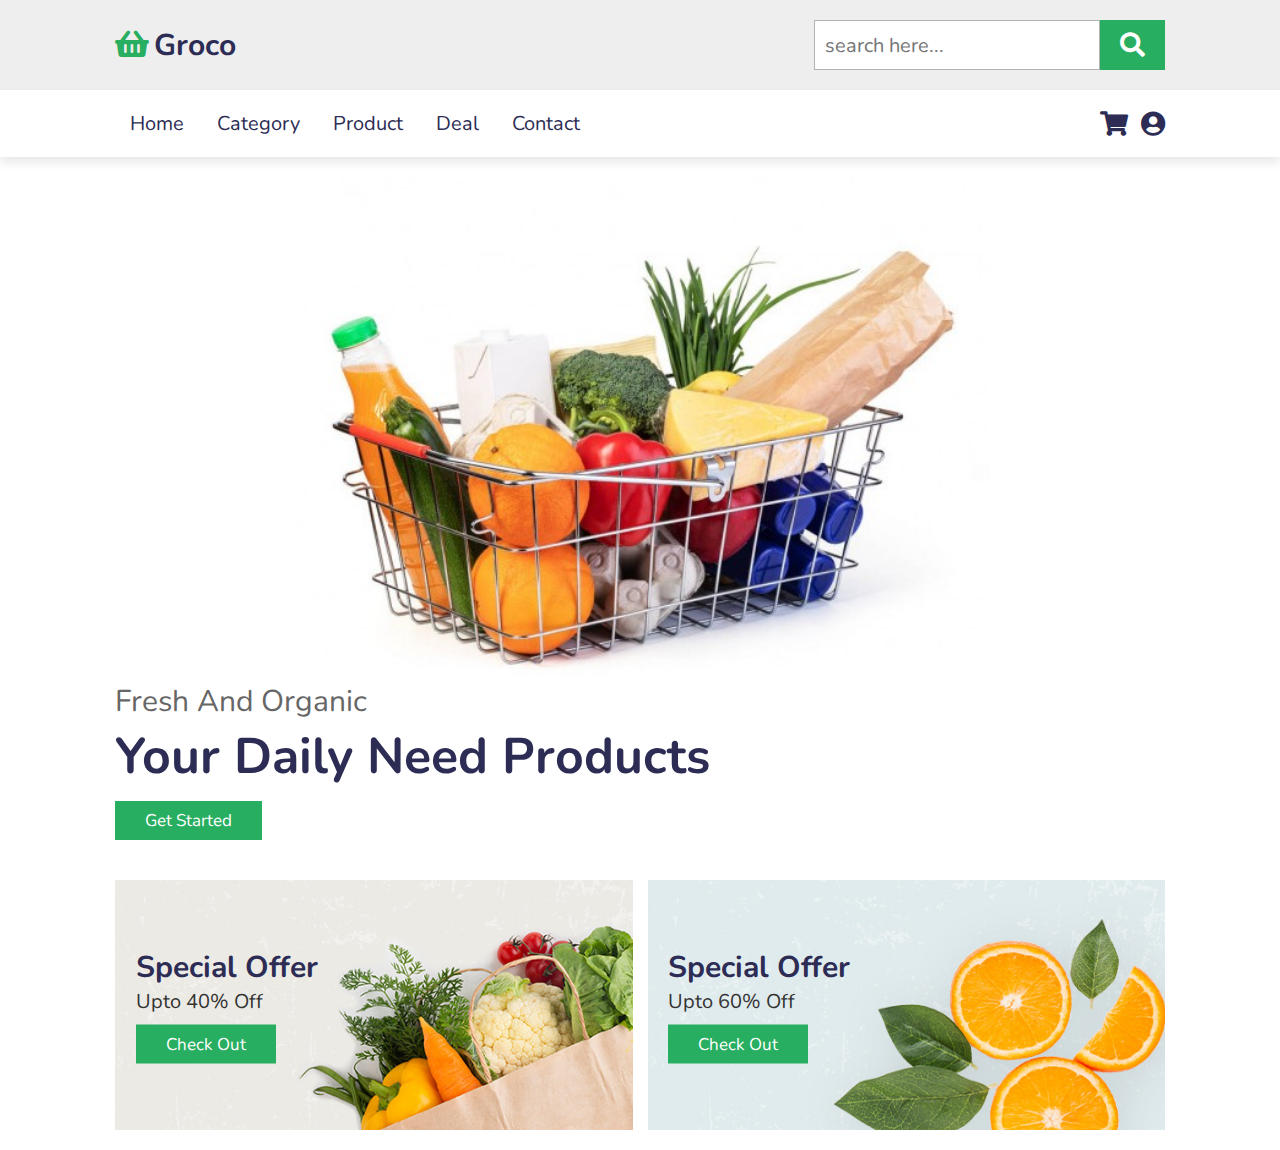
==== index.html @ 9f7a2104 "added css" ====
<!DOCTYPE html>
<html lang="en">
<head>
    <meta charset="UTF-8">
    <meta http-equiv="X-UA-Compatible" content="IE=edge">
    <meta name="viewport" content="width=device-width, initial-scale=1.0">
    <title>Grocey store</title>
    <link rel="stylesheet" href="https://cdnjs.cloudflare.com/ajax/libs/font-awesome/5.15.3/css/all.min.css">
    <link href="style.css" type="text/css" rel="stylesheet">
</head>
<body>
    
    <header>

        <div class="header-1">

            <a href="#" class="logo"><i class="fas fa-shopping-basket"></i>Groco</a>

            <form action="" class="search">
                <input type="search" id="search-box" placeholder="search here...">
                <label for="search-box" class="fas fa-search"></label>
            </form>

        </div>

        <div class="header-2">

            <div id="menu-bar" class="fas fa-bars"></div>

            <nav class="navbar">
                <a href="#">Home</a>
                <a href="#">Category</a>
                <a href="#">Product</a>
                <a href="#">Deal</a>
                <a href="#">Contact</a>
            </nav>

            <div class="icons">
                <a href="#" class="fas fa-shopping-cart"></a>  
                <a href="registration.html" class="fas fa-user-circle"></a>
            </div>

        </div>

    </header>
    
    <section class="home" id="home">

        <div>
            <img src="images/home_img.jpg" alt="Sorry image isn't found" height="500" width="700">
        </div>

        <div class="content">
            <span>fresh and organic</span>
            <h3>your daily need products</h3>
            <a href="index.html" class="btn">Get started</a>
        </div>

    </section>

    <section class="banner-container">

        <div class="banner">

            <img src="images/banner-1.jpg" alt="Sorry image isn't found">
            
            <div class="content"> 
                <h3>special offer</h3>
                <p>upto 40% off</p>
                <a href="#" class="btn">check out</a>
            </div>

        </div>

        <div class="banner">

            <img src="images/banner-2.jpg" alt="Sorry image isn't found">

            <div class="content">
                <h3>special offer</h3>
                <p>upto 60% off</p>
                <a href="#" class="btn">check out</a>
            </div>

        </div>

    </section>


    <script type="text/javascript" src="custom.js"></script>
</body>
</html>
---- style.css ----
@import url('https://fonts.googleapis.com/css2?family=Nunito:wght@200;300;400;600;700&display=swap');

:root{
  --green:#27ae60;
  --black:#2c2c54;
}

*{
  font-family: 'Nunito', sans-serif;
  margin:0; padding:0;
  box-sizing: border-box;
  outline: none; border:none;
  text-decoration: none;
  text-transform: capitalize;
  transition: all .2s linear;
}

*::selection{
  background:var(--green);
  color:#fff;
}

html{
  font-size: 62.5%;
  overflow-x: hidden;
  scroll-padding-top: 6.5rem;
  scroll-behavior: smooth;
}

section{
  padding:2rem 9%;
}

.btn{
  display: inline-block;
  margin-top: 1rem;
  background:var(--green);
  color:#fff;
  padding:.8rem 3rem;
  font-size: 1.7rem;
  text-align: center;
  cursor: pointer;
}

.btn:hover{
  background:var(--black);
}

.heading{
  text-align: center;
  color:var(--black);
  text-transform: uppercase;
  padding:1rem;
  font-size: 3.5rem;
  padding-bottom: 2rem;
}

.heading span{
  color:var(--green);
  text-transform: uppercase;
}

.header-1{
  background:#eee;
  display: flex;
  align-items: center;
  justify-content: space-between;
  padding:2rem 9%;
}

.logo{
  color:var(--black);
  font-weight: bolder;
  font-size: 3rem;
}

.logo i{
  padding-right: .5rem;
  color:var(--green);
}

.header-1 .search{
  display: flex;
  height:5rem;
}

.header-1 .search #search-box{
  height: 100%;
  width:100%;
  padding:1rem;
  font-size: 2rem;
  color:#333;
  border:.1rem solid rgba(0,0,0,.3);
  text-transform: none;
}

.header-1 .search label{
  height: 100%;
  width:8rem;
  font-size: 2.5rem;
  line-height: 5rem;
  color:#fff;
  background:var(--green);
  text-align: center;
  cursor: pointer;
}

.header-1 .search label:hover{
  background:var(--black);
}

.header-2{
  background:#fff;
  display: flex;
  align-items: center;
  justify-content: space-between;
  padding:2rem 9%;
  box-shadow: 0 .5rem 1rem rgba(0,0,0,.1);
  position: relative;
}

.header-2.active{
  position: fixed;
  top:0; left: 0; right:0;
  z-index: 10000;
}

.header-2 .navbar a{
  padding:.5rem 1.5rem;
  font-size: 2rem;
  border-radius: .5rem;
  color:var(--black);
}

.header-2 .navbar a:hover{
  background:var(--green);
  color:#fff;
}

.header-2 .icons a{
  font-size: 2.5rem;
  color:var(--black);
  padding-left: 1rem;
}

.header-2 .icons a:hover{
  color:var(--green);
}

#menu-bar{
  font-size: 3rem;
  border-radius: .5rem;
  border:.1rem solid var(--black);
  padding:.8rem 1.5rem;
  color:var(--black);
  cursor: pointer;
  display: none;
}

.home{
  display: flex;
  align-items: center;
  justify-content: center;
  flex-wrap: wrap;
}

.home .image{
  flex:1 1 40rem;
  padding-top: 5rem;
}

.home .image img{
  width:100%;
}

.home .content{
  flex:1 1 40rem;
}

.home .content span{
  font-size: 3rem;
  color:#666;
}

.home .content h3{
  font-size: 5rem;
  color:var(--black);
}

.banner-container{
  display: flex;
  flex-wrap: wrap;
  gap:1.5rem;
}

.banner-container .banner{
  flex:1 1 40rem;
  height: 25rem;
  overflow: hidden;
  position: relative;
}

.banner-container .banner img{
  height: 100%;
  width:100%;
  object-fit: cover;
}

.banner-container .banner .content{
  position: absolute;
  top:50%; left: 4%;
  transform: translateY(-50%);
}

.banner-container .banner .content h3{
  font-size: 3rem;
  color:var(--black);
}

.banner-container .banner .content p{
  font-size: 2rem;
  color:#333;
}

.banner-container .banner:hover img{
  transform:scale(1.2) rotate(-5deg);
}
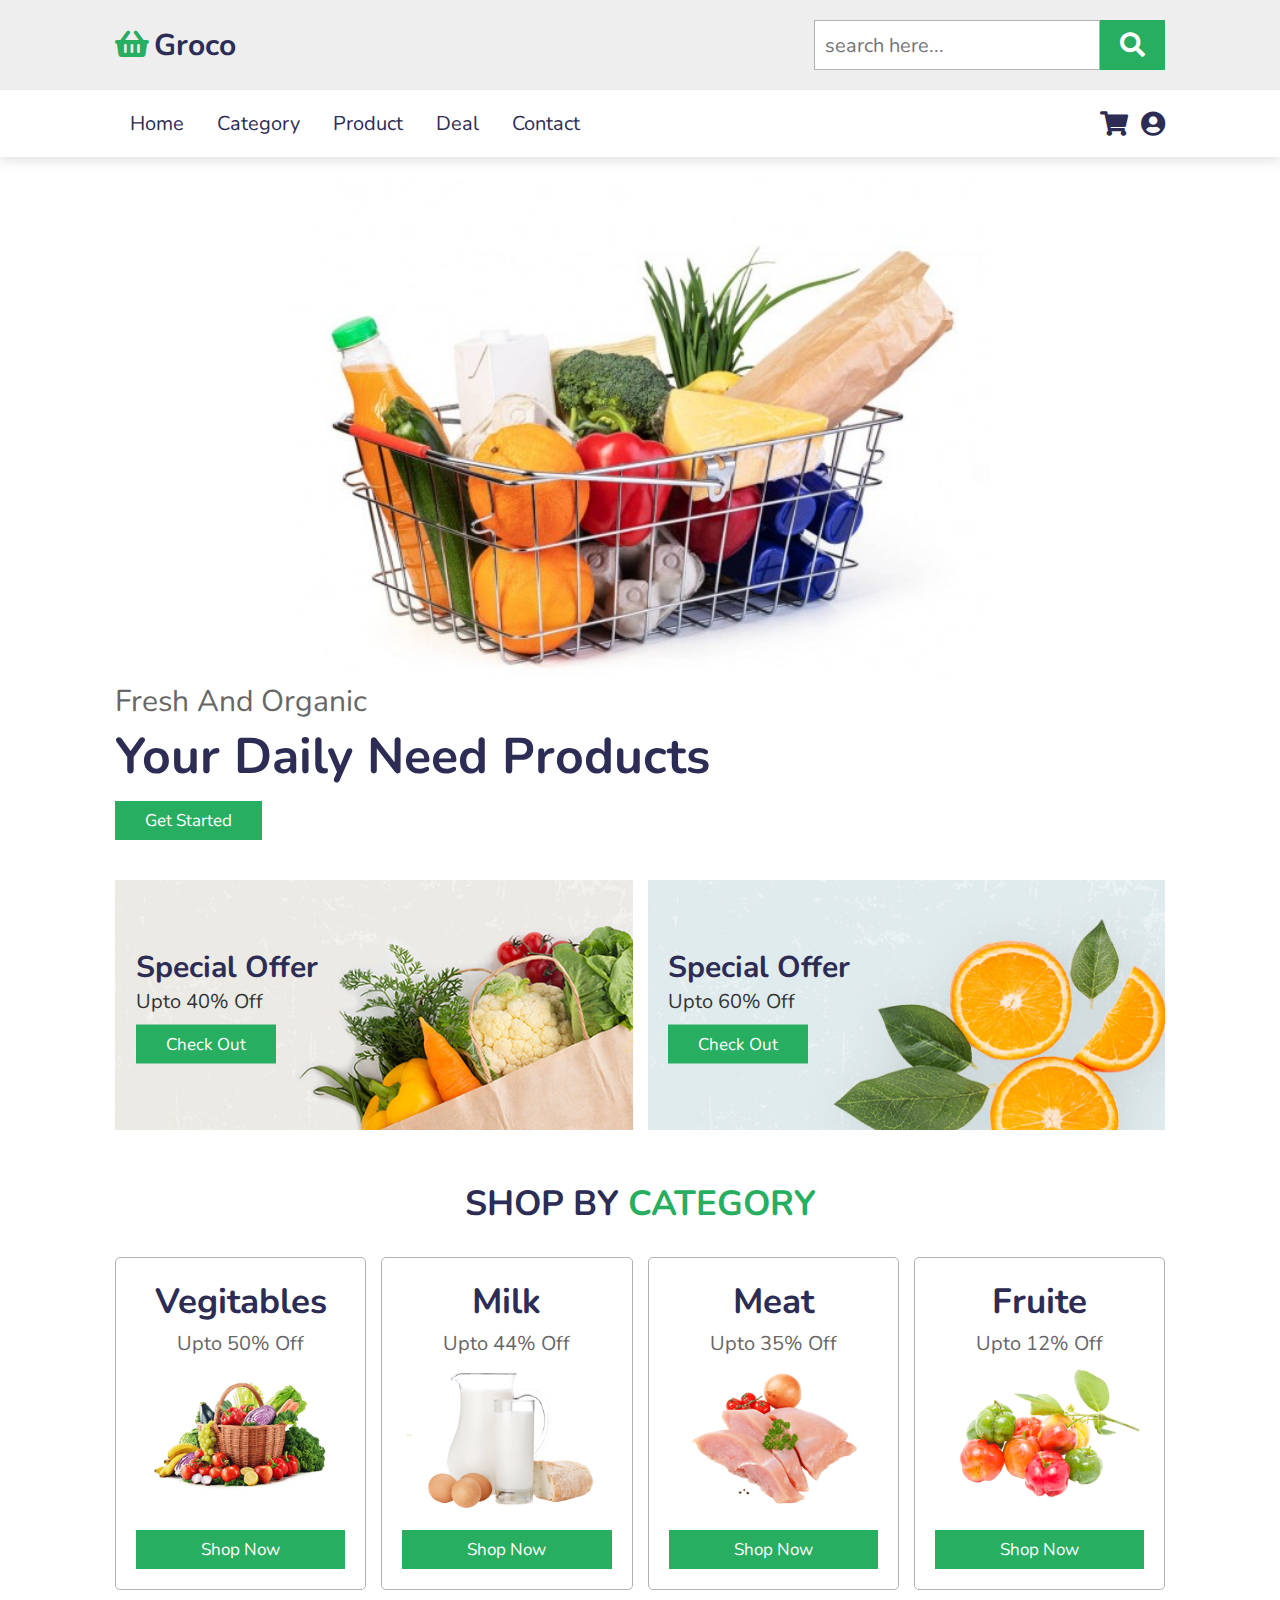
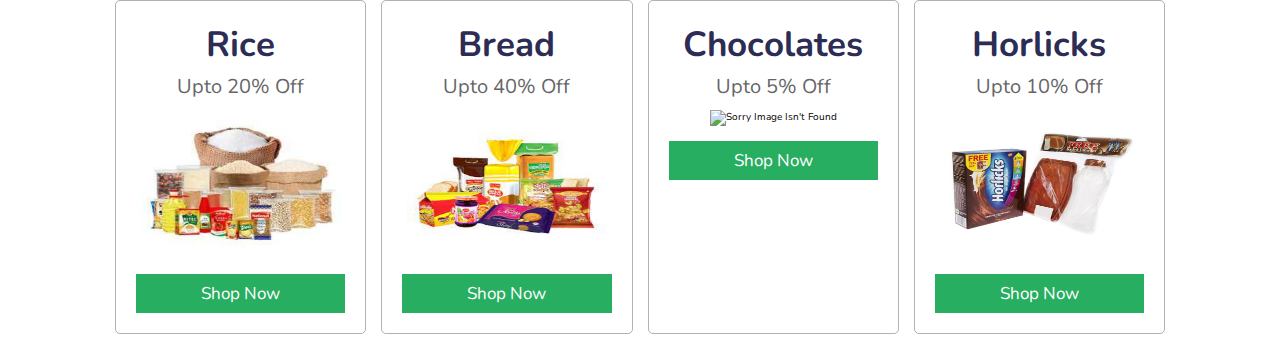
==== commit 0d98d4dd: "added photo" ====
--- a/index.html
+++ b/index.html
@@ -28,8 +28,8 @@
             <div id="menu-bar" class="fas fa-bars"></div>
 
             <nav class="navbar">
-                <a href="#">Home</a>
-                <a href="#">Category</a>
+                <a href="#home">Home</a>
+                <a href="#category">Category</a>
                 <a href="#">Product</a>
                 <a href="#">Deal</a>
                 <a href="#">Contact</a>
@@ -86,6 +86,76 @@
 
     </section>
 
+    <section class="category" id="category">
+
+        <h1 class="heading">shop by <span>category</span></h1>
+    
+        <div class="box-container">
+    
+            <div class="box">
+                <h3>vegitables</h3>
+                <p>upto 50% off</p>
+                <img src="images/category-1.png" alt="Sorry image isn't found">
+                <a href="#" class="btn">shop now</a>
+            </div>
+
+            <div class="box">
+                <h3>milk</h3>
+                <p>upto 44% off</p>
+                <img src="images/category-2.png" alt="Sorry image isn't found">
+                <a href="#" class="btn">shop now</a>
+            </div>
+
+            <div class="box">
+                <h3>meat</h3>
+                <p>upto 35% off</p>
+                <img src="images/category-3.png" alt="Sorry image isn't found">
+                <a href="#" class="btn">shop now</a>
+            </div>
+
+            <div class="box">
+                <h3>fruite</h3>
+                <p>upto 12% off</p>
+                <img src="images/category-4.png" alt="Sorry image isn't found">
+                <a href="#" class="btn">shop now</a>
+            </div>
+    
+        </div>
+
+        <div class="box-container">
+    
+            <div class="box">
+                <h3>Rice</h3>
+                <p>upto 20% off</p>
+                <img src="images/category-5.jpg" alt="Sorry image isn't found" height="145">
+                <a href="#" class="btn">shop now</a>
+            </div>
+
+            <div class="box">
+                <h3>bread</h3>
+                <p>upto 40% off</p>
+                <img src="images/category-6.jpg" alt="Sorry image isn't found" height="145">
+                <a href="#" class="btn">shop now</a>
+            </div>
+
+            <div class="box">
+                <h3>Chocolates</h3>
+                <p>upto 5% off</p>
+                <img src="images/category-7.png" alt="Sorry image isn't found" height="145">
+                <a href="#" class="btn">shop now</a>
+            </div>
+
+            <div class="box">
+                <h3>Horlicks</h3>
+                <p>upto 10% off</p>
+                <img src="images/category-8.jpg" alt="Sorry image isn't found" height="145">
+                <a href="#" class="btn">shop now</a>
+            </div>
+    
+        </div>
+
+    </section>
+    
 
     <script type="text/javascript" src="custom.js"></script>
 </body>
--- a/style.css
+++ b/style.css
@@ -225,3 +225,38 @@
 .banner-container .banner:hover img{
   transform:scale(1.2) rotate(-5deg);
 }
+
+.category .box-container{
+  display: flex;
+  gap: 1.5rem;
+  flex-wrap: wrap;
+  padding-top: 1rem;
+}
+
+.category .box-container .box{
+  border:.1rem solid rgba(0,0,0,.3);
+  border-radius: .5rem;
+  text-align: center;
+  padding:2rem;
+  flex:1 1 25rem;
+}
+
+.category .box-container .box img{
+  width: 20rem;
+  margin:.5rem 0;
+}
+
+.category .box-container .box h3{
+  font-size: 3.5rem;
+  color:var(--black);
+}
+
+.category .box-container .box p{
+  font-size: 2rem;
+  color:#666;
+  padding:.5rem 0;
+}
+
+.category .box-container .box .btn{
+  display: block;
+}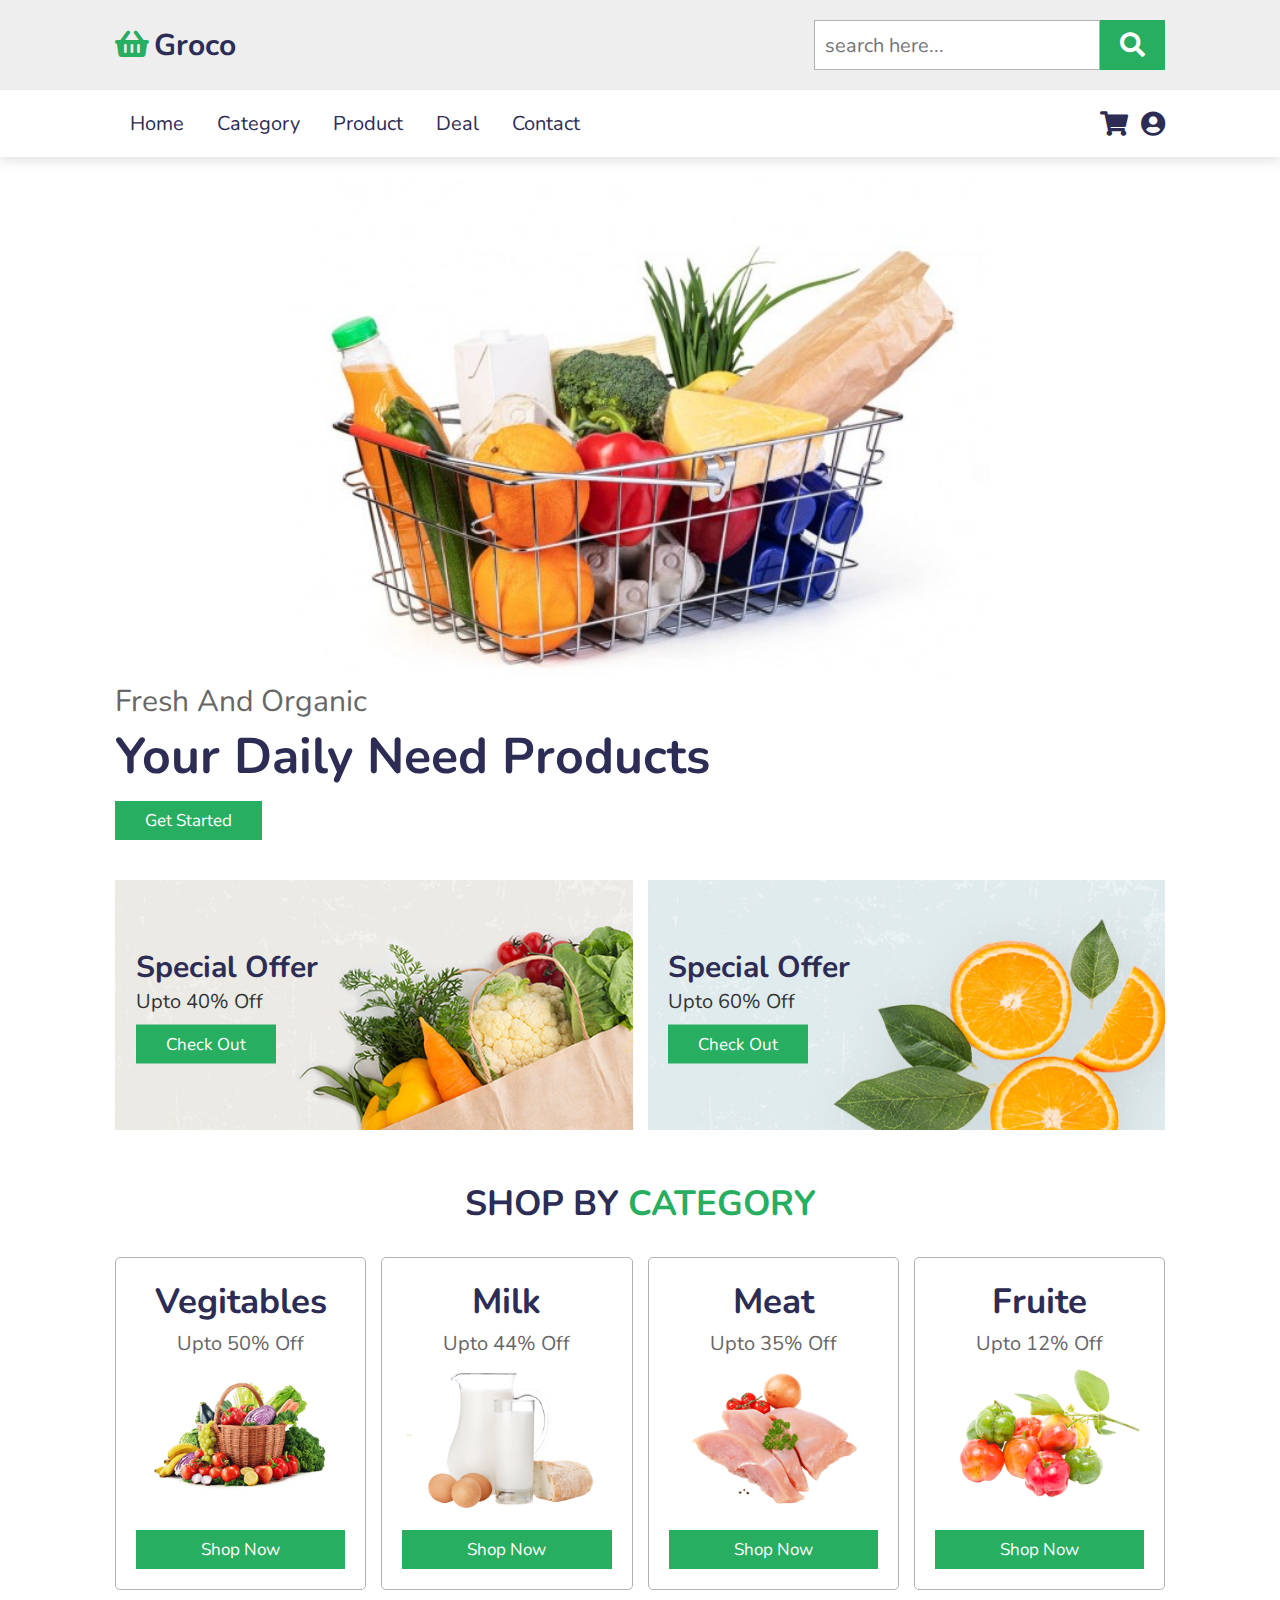
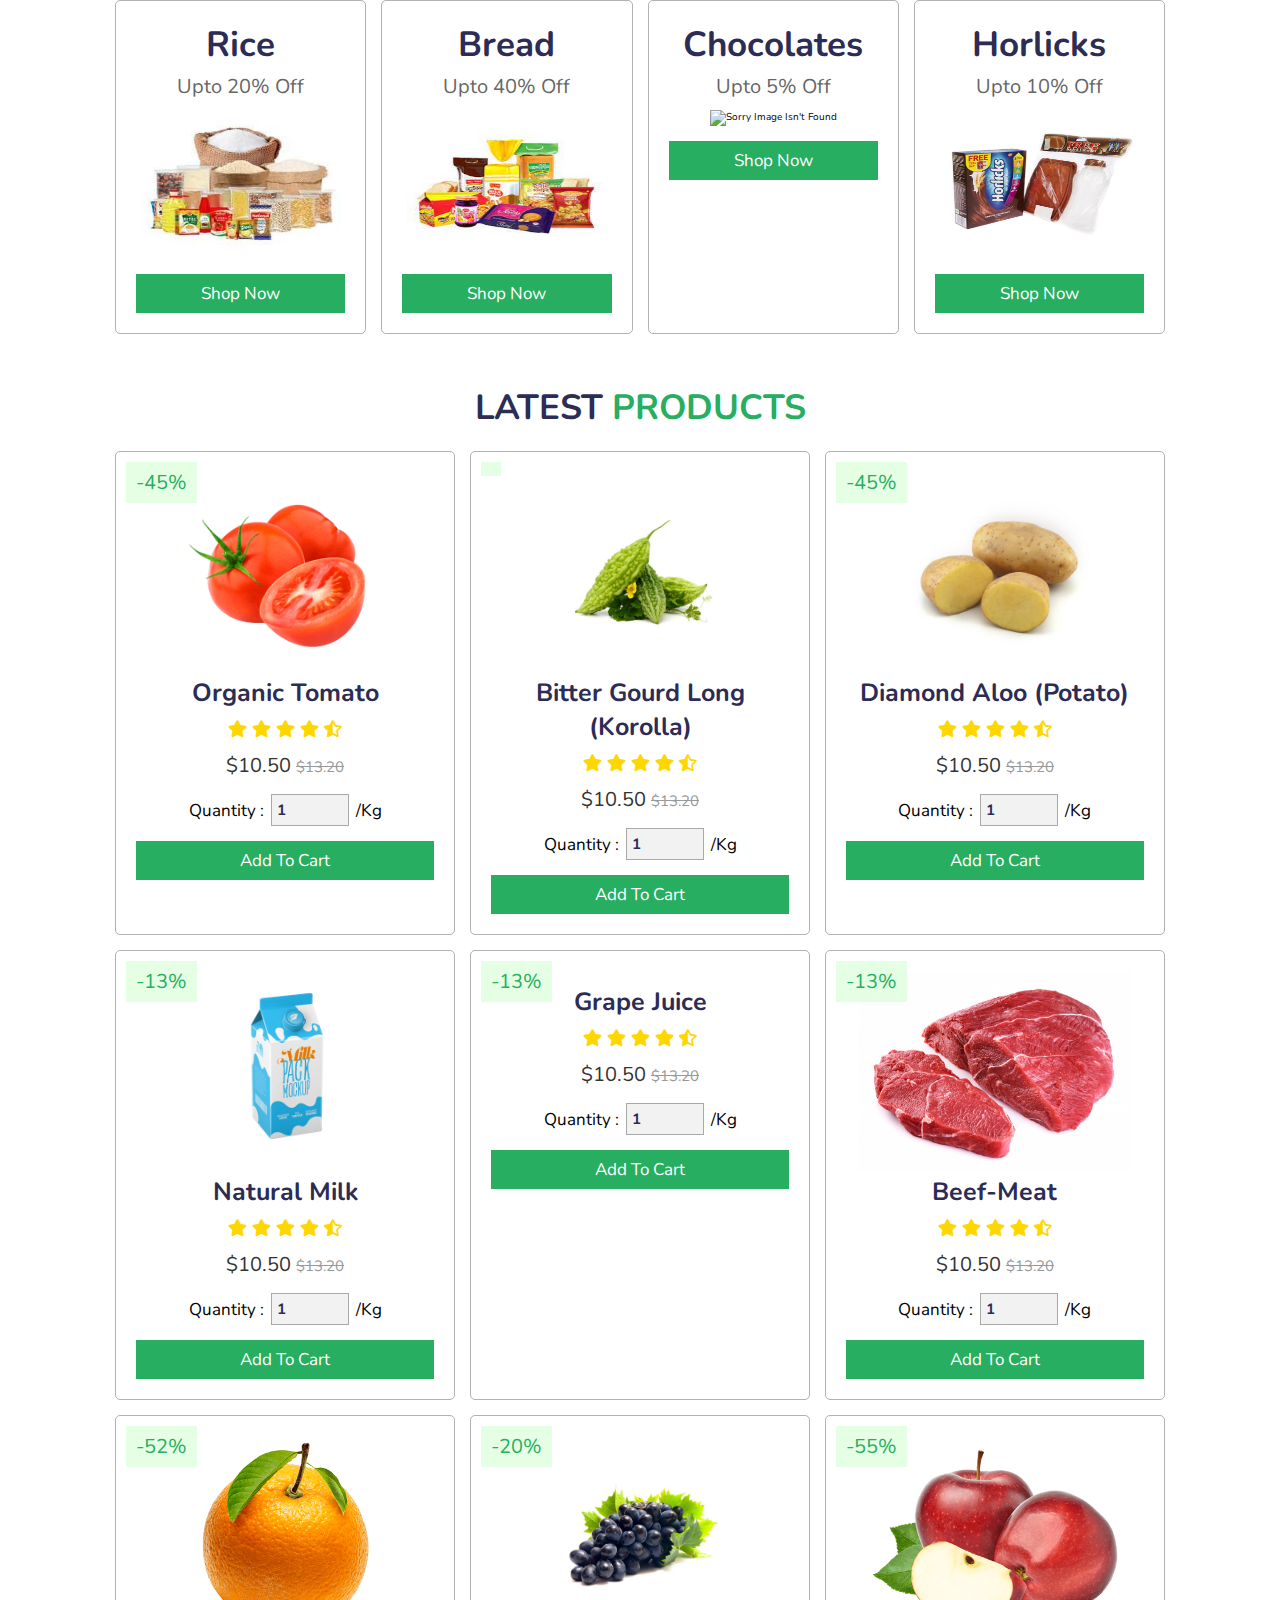
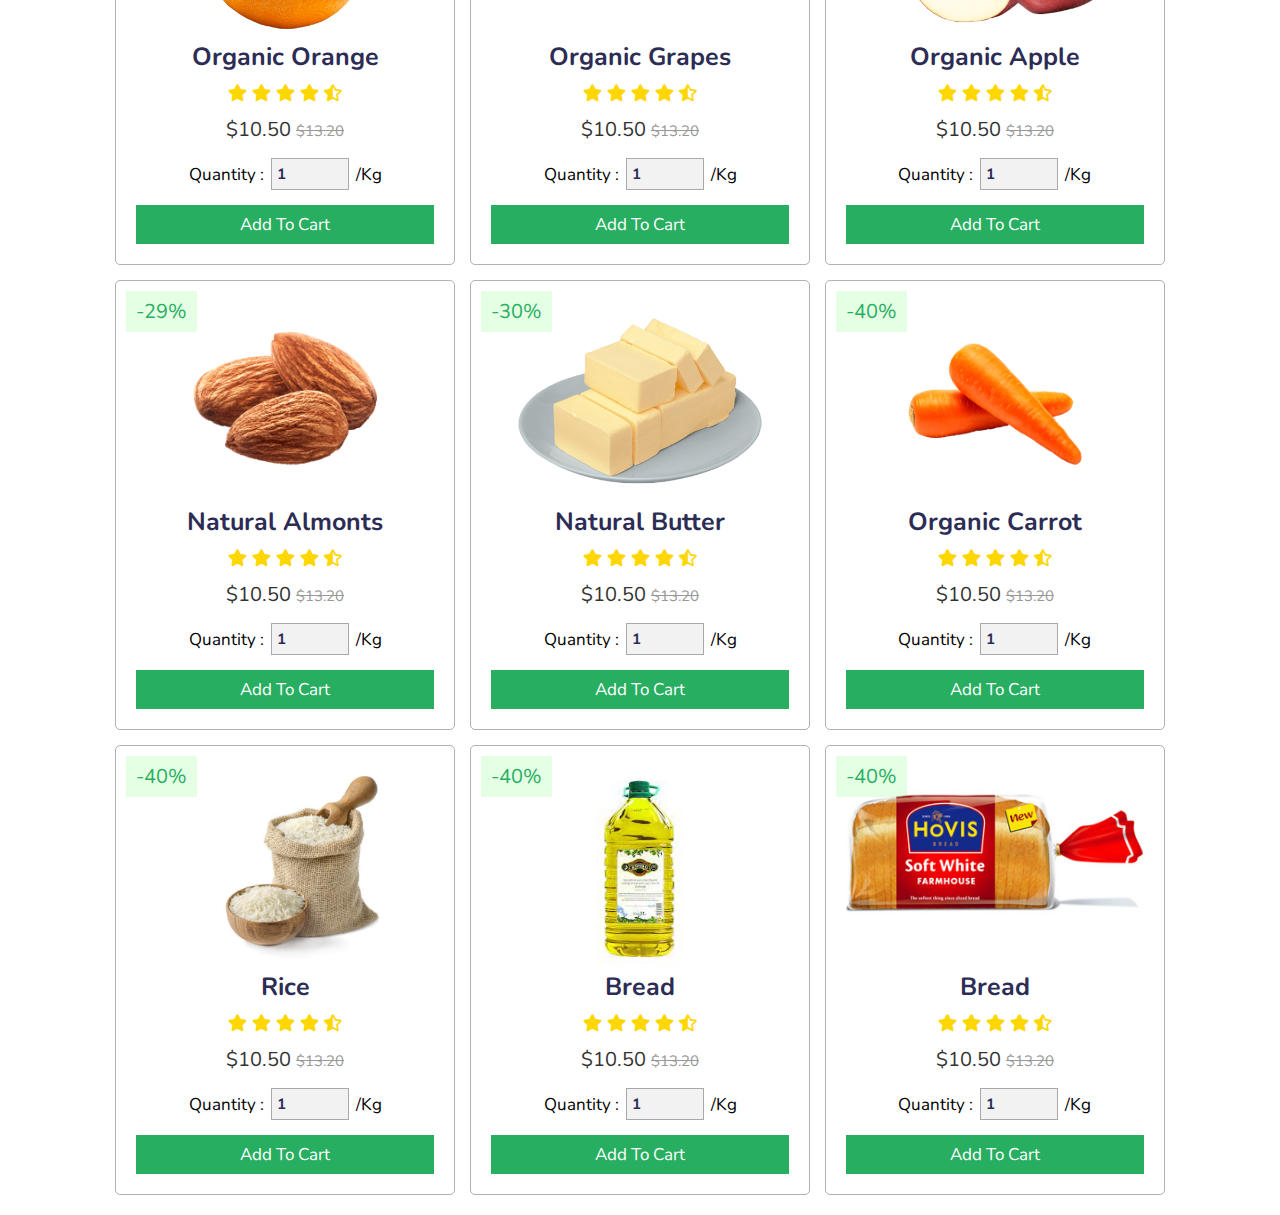
==== commit ba79b5c5: "Added product" ====
--- a/index.html
+++ b/index.html
@@ -157,6 +157,399 @@
     </section>
     
 
+    <section class="product" id="product">
+
+        <h1 class="heading">latest <span>products</span></h1>
+    
+        <div class="box-container">
+    
+            <div class="box">
+                <span class="discount">-45%</span>
+                <div class="icons">
+                    <a href="#" class="fas fa-heart"></a>
+                    <a href="#" class="fas fa-share"></a>
+                    <a href="#" class="fas fa-eye"></a>
+                </div>
+                <img src="images/product-1.png" alt="">
+                <h3>organic tomato</h3>
+                <div class="stars">
+                    <i class="fas fa-star"></i>
+                    <i class="fas fa-star"></i>
+                    <i class="fas fa-star"></i>
+                    <i class="fas fa-star"></i>
+                    <i class="fas fa-star-half-alt"></i>
+                </div>
+                <div class="price"> $10.50 <span> $13.20 </span> </div>
+                <div class="quantity">
+                    <span>quantity : </span>
+                    <input type="number" min="1" max="1000" value="1">
+                    <span> /kg </span>
+                </div>
+                <a href="#" class="btn">add to cart</a>
+            </div>
+
+            <div class="box">
+                <span class="discount"></span>
+                <div class="icons">
+                    <a href="#" class="fas fa-heart"></a>
+                    <a href="#" class="fas fa-share"></a>
+                    <a href="#" class="fas fa-eye"></a>
+                </div>
+                <img src="images/product-2.jpg" alt="">
+                <h3>Bitter Gourd Long (korolla)</h3>
+                <div class="stars">
+                    <i class="fas fa-star"></i>
+                    <i class="fas fa-star"></i>
+                    <i class="fas fa-star"></i>
+                    <i class="fas fa-star"></i>
+                    <i class="fas fa-star-half-alt"></i>
+                </div>
+                <div class="price"> $10.50 <span> $13.20 </span> </div>
+                <div class="quantity">
+                    <span>quantity : </span>
+                    <input type="number" min="1" max="1000" value="1">
+                    <span> /kg </span>
+                </div>
+                <a href="#" class="btn">add to cart</a>
+            </div>
+
+            <div class="box">
+                <span class="discount">-45%</span>
+                <div class="icons">
+                    <a href="#" class="fas fa-heart"></a>
+                    <a href="#" class="fas fa-share"></a>
+                    <a href="#" class="fas fa-eye"></a>
+                </div>
+                <img src="images/product-3.jpg" alt="">
+                <h3>Diamond Aloo (Potato)</h3>
+                <div class="stars">
+                    <i class="fas fa-star"></i>
+                    <i class="fas fa-star"></i>
+                    <i class="fas fa-star"></i>
+                    <i class="fas fa-star"></i>
+                    <i class="fas fa-star-half-alt"></i>
+                </div>
+                <div class="price"> $10.50 <span> $13.20 </span> </div>
+                <div class="quantity">
+                    <span>quantity : </span>
+                    <input type="number" min="1" max="1000" value="1">
+                    <span> /kg </span>
+                </div>
+                <a href="#" class="btn">add to cart</a>
+            </div>
+            
+            <div class="box">
+                <span class="discount">-13%</span>
+                <div class="icons">
+                    <a href="#" class="fas fa-heart"></a>
+                    <a href="#" class="fas fa-share"></a>
+                    <a href="#" class="fas fa-eye"></a>
+                </div>
+                <img src="images/product-4.png" alt="">
+                <h3>natural milk</h3>
+                <div class="stars">
+                    <i class="fas fa-star"></i>
+                    <i class="fas fa-star"></i>
+                    <i class="fas fa-star"></i>
+                    <i class="fas fa-star"></i>
+                    <i class="fas fa-star-half-alt"></i>
+                </div>
+                <div class="price"> $10.50 <span> $13.20 </span> </div>
+                <div class="quantity">
+                    <span>quantity : </span>
+                    <input type="number" min="1" max="1000" value="1">
+                    <span> /kg </span>
+                </div>
+                <a href="#" class="btn">add to cart</a>
+            </div>
+
+            <div class="box">
+                <span class="discount">-13%</span>
+                <div class="icons">
+                    <a href="#" class="fas fa-heart"></a>
+                    <a href="#" class="fas fa-share"></a>
+                    <a href="#" class="fas fa-eye"></a>
+                </div>
+                <img src="images/product-5.png" alt="">
+                <h3>Grape juice</h3>
+                <div class="stars">
+                    <i class="fas fa-star"></i>
+                    <i class="fas fa-star"></i>
+                    <i class="fas fa-star"></i>
+                    <i class="fas fa-star"></i>
+                    <i class="fas fa-star-half-alt"></i>
+                </div>
+                <div class="price"> $10.50 <span> $13.20 </span> </div>
+                <div class="quantity">
+                    <span>quantity : </span>
+                    <input type="number" min="1" max="1000" value="1">
+                    <span> /kg </span>
+                </div>
+                <a href="#" class="btn">add to cart</a>
+            </div>
+    
+            <div class="box">
+                <span class="discount">-13%</span>
+                <div class="icons">
+                    <a href="#" class="fas fa-heart"></a>
+                    <a href="#" class="fas fa-share"></a>
+                    <a href="#" class="fas fa-eye"></a>
+                </div>
+                <img src="images/product-6.jpg" alt="">
+                <h3>Beef-meat</h3>
+                <div class="stars">
+                    <i class="fas fa-star"></i>
+                    <i class="fas fa-star"></i>
+                    <i class="fas fa-star"></i>
+                    <i class="fas fa-star"></i>
+                    <i class="fas fa-star-half-alt"></i>
+                </div>
+                <div class="price"> $10.50 <span> $13.20 </span> </div>
+                <div class="quantity">
+                    <span>quantity : </span>
+                    <input type="number" min="1" max="1000" value="1">
+                    <span> /kg </span>
+                </div>
+                <a href="#" class="btn">add to cart</a>
+            </div>
+
+
+            <div class="box">
+                <span class="discount">-52%</span>
+                <div class="icons">
+                    <a href="#" class="fas fa-heart"></a>
+                    <a href="#" class="fas fa-share"></a>
+                    <a href="#" class="fas fa-eye"></a>
+                </div>
+                <img src="images/product-7.png" alt="">
+                <h3>organic orange</h3>
+                <div class="stars">
+                    <i class="fas fa-star"></i>
+                    <i class="fas fa-star"></i>
+                    <i class="fas fa-star"></i>
+                    <i class="fas fa-star"></i>
+                    <i class="fas fa-star-half-alt"></i>
+                </div>
+                <div class="price"> $10.50 <span> $13.20 </span> </div>
+                <div class="quantity">
+                    <span>quantity : </span>
+                    <input type="number" min="1" max="1000" value="1">
+                    <span> /kg </span>
+                </div>
+                <a href="#" class="btn">add to cart</a>
+            </div>
+    
+            
+    
+            <div class="box">
+                <span class="discount">-20%</span>
+                <div class="icons">
+                    <a href="#" class="fas fa-heart"></a>
+                    <a href="#" class="fas fa-share"></a>
+                    <a href="#" class="fas fa-eye"></a>
+                </div>
+                <img src="images/product-8.jpg" alt="">
+                <h3>organic grapes</h3>
+                <div class="stars">
+                    <i class="fas fa-star"></i>
+                    <i class="fas fa-star"></i>
+                    <i class="fas fa-star"></i>
+                    <i class="fas fa-star"></i>
+                    <i class="fas fa-star-half-alt"></i>
+                </div>
+                <div class="price"> $10.50 <span> $13.20 </span> </div>
+                <div class="quantity">
+                    <span>quantity : </span>
+                    <input type="number" min="1" max="1000" value="1">
+                    <span> /kg </span>
+                </div>
+                <a href="#" class="btn">add to cart</a>
+            </div>
+    
+    
+            <div class="box">
+                <span class="discount">-55%</span>
+                <div class="icons">
+                    <a href="#" class="fas fa-heart"></a>
+                    <a href="#" class="fas fa-share"></a>
+                    <a href="#" class="fas fa-eye"></a>
+                </div>
+                <img src="images/product-9.png" alt="">
+                <h3>organic apple</h3>
+                <div class="stars">
+                    <i class="fas fa-star"></i>
+                    <i class="fas fa-star"></i>
+                    <i class="fas fa-star"></i>
+                    <i class="fas fa-star"></i>
+                    <i class="fas fa-star-half-alt"></i>
+                </div>
+                <div class="price"> $10.50 <span> $13.20 </span> </div>
+                <div class="quantity">
+                    <span>quantity : </span>
+                    <input type="number" min="1" max="1000" value="1">
+                    <span> /kg </span>
+                </div>
+                <a href="#" class="btn">add to cart</a>
+            </div>
+
+            
+            <div class="box">
+                <span class="discount">-29%</span>
+                <div class="icons">
+                    <a href="#" class="fas fa-heart"></a>
+                    <a href="#" class="fas fa-share"></a>
+                    <a href="#" class="fas fa-eye"></a>
+                </div>
+                <img src="images/product-10.png" alt="">
+                <h3>natural almonts</h3>
+                <div class="stars">
+                    <i class="fas fa-star"></i>
+                    <i class="fas fa-star"></i>
+                    <i class="fas fa-star"></i>
+                    <i class="fas fa-star"></i>
+                    <i class="fas fa-star-half-alt"></i>
+                </div>
+                <div class="price"> $10.50 <span> $13.20 </span> </div>
+                <div class="quantity">
+                    <span>quantity : </span>
+                    <input type="number" min="1" max="1000" value="1">
+                    <span> /kg </span>
+                </div>
+                <a href="#" class="btn">add to cart</a>
+            </div>
+    
+            <div class="box">
+                <span class="discount">-30%</span>
+                <div class="icons">
+                    <a href="#" class="fas fa-heart"></a>
+                    <a href="#" class="fas fa-share"></a>
+                    <a href="#" class="fas fa-eye"></a>
+                </div>
+                <img src="images/product-11.png" alt="">
+                <h3>natural butter</h3>
+                <div class="stars">
+                    <i class="fas fa-star"></i>
+                    <i class="fas fa-star"></i>
+                    <i class="fas fa-star"></i>
+                    <i class="fas fa-star"></i>
+                    <i class="fas fa-star-half-alt"></i>
+                </div>
+                <div class="price"> $10.50 <span> $13.20 </span> </div>
+                <div class="quantity">
+                    <span>quantity : </span>
+                    <input type="number" min="1" max="1000" value="1">
+                    <span> /kg </span>
+                </div>
+                <a href="#" class="btn">add to cart</a>
+            </div>
+    
+            <div class="box">
+                <span class="discount">-40%</span>
+                <div class="icons">
+                    <a href="#" class="fas fa-heart"></a>
+                    <a href="#" class="fas fa-share"></a>
+                    <a href="#" class="fas fa-eye"></a>
+                </div>
+                <img src="images/product-12.png" alt="">
+                <h3>organic carrot</h3>
+                <div class="stars">
+                    <i class="fas fa-star"></i>
+                    <i class="fas fa-star"></i>
+                    <i class="fas fa-star"></i>
+                    <i class="fas fa-star"></i>
+                    <i class="fas fa-star-half-alt"></i>
+                </div>
+                <div class="price"> $10.50 <span> $13.20 </span> </div>
+                <div class="quantity">
+                    <span>quantity : </span>
+                    <input type="number" min="1" max="1000" value="1">
+                    <span> /kg </span>
+                </div>
+                <a href="#" class="btn">add to cart</a>
+            </div>
+
+            <div class="box">
+                <span class="discount">-40%</span>
+                <div class="icons">
+                    <a href="#" class="fas fa-heart"></a>
+                    <a href="#" class="fas fa-share"></a>
+                    <a href="#" class="fas fa-eye"></a>
+                </div>
+                <img src="images/product-13.jpg" alt="">
+                <h3>Rice</h3>
+                <div class="stars">
+                    <i class="fas fa-star"></i>
+                    <i class="fas fa-star"></i>
+                    <i class="fas fa-star"></i>
+                    <i class="fas fa-star"></i>
+                    <i class="fas fa-star-half-alt"></i>
+                </div>
+                <div class="price"> $10.50 <span> $13.20 </span> </div>
+                <div class="quantity">
+                    <span>quantity : </span>
+                    <input type="number" min="1" max="1000" value="1">
+                    <span> /kg </span>
+                </div>
+                <a href="#" class="btn">add to cart</a>
+            </div>
+
+            <div class="box">
+                <span class="discount">-40%</span>
+                <div class="icons">
+                    <a href="#" class="fas fa-heart"></a>
+                    <a href="#" class="fas fa-share"></a>
+                    <a href="#" class="fas fa-eye"></a>
+                </div>
+                <img src="images/product-14.jpg" alt="">
+                <h3>Bread</h3>
+                <div class="stars">
+                    <i class="fas fa-star"></i>
+                    <i class="fas fa-star"></i>
+                    <i class="fas fa-star"></i>
+                    <i class="fas fa-star"></i>
+                    <i class="fas fa-star-half-alt"></i>
+                </div>
+                <div class="price"> $10.50 <span> $13.20 </span> </div>
+                <div class="quantity">
+                    <span>quantity : </span>
+                    <input type="number" min="1" max="1000" value="1">
+                    <span> /kg </span>
+                </div>
+                <a href="#" class="btn">add to cart</a>
+            </div>
+    
+
+            <div class="box">
+                <span class="discount">-40%</span>
+                <div class="icons">
+                    <a href="#" class="fas fa-heart"></a>
+                    <a href="#" class="fas fa-share"></a>
+                    <a href="#" class="fas fa-eye"></a>
+                </div>
+                <img src="images/product-15.jpg" alt="">
+                <h3>Bread</h3>
+                <div class="stars">
+                    <i class="fas fa-star"></i>
+                    <i class="fas fa-star"></i>
+                    <i class="fas fa-star"></i>
+                    <i class="fas fa-star"></i>
+                    <i class="fas fa-star-half-alt"></i>
+                </div>
+                <div class="price"> $10.50 <span> $13.20 </span> </div>
+                <div class="quantity">
+                    <span>quantity : </span>
+                    <input type="number" min="1" max="1000" value="1">
+                    <span> /kg </span>
+                </div>
+                <a href="#" class="btn">add to cart</a>
+            </div>
+    
+
+        </div>
+    
+    </section>
+
     <script type="text/javascript" src="custom.js"></script>
+    
 </body>
 </html>--- a/style.css
+++ b/style.css
@@ -259,4 +259,108 @@
 
 .category .box-container .box .btn{
   display: block;
+}
+
+.product .box-container{
+  display: flex;
+  flex-wrap: wrap;
+  gap:1.5rem;
+}
+
+.product .box-container .box{
+  flex:1 1 30rem;
+  text-align: center;
+  padding:2rem;
+  border:.1rem solid rgba(0,0,0,.3);
+  border-radius: .5rem;
+  overflow: hidden;
+  position: relative;
+}
+
+.product .box-container .box img{
+  height: 20rem;
+}
+
+.product .box-container .box .discount{
+  position: absolute;
+  top:1rem; left: 1rem;
+  background:rgba(0,255,0,.1);
+  color:var(--green);
+  padding:.7rem 1rem;
+  font-size: 2rem;
+}
+
+.product .box-container .box .icons{
+  position: absolute;
+  top:.5rem; right:-6rem;
+}
+
+.product .box-container .box:hover .icons{
+  right:1rem;
+}
+
+.product .box-container .box .icons a{
+  display: block;
+  height:4.5rem;
+  width:4.5rem;
+  line-height: 4.5rem;
+  font-size: 1.7rem;
+  color:var(--black);
+  background:rgba(0,0,0,.05);
+  border-radius: 50%;
+  margin-top: .7rem;
+}
+
+.product .box-container .box .icons a:hover{
+  background:var(--green);
+  color:#fff;
+}
+
+.product .box-container .box h3{
+  color:var(--black);
+  font-size: 2.5rem;
+}
+
+.product .box-container .box .stars i{
+  padding:1rem .1rem;
+  font-size: 1.7rem;
+  color:gold;
+}
+
+.product .box-container .box .price{
+  font-size: 2rem;
+  color:#333;
+  padding:.5rem 0;
+}
+
+.product .box-container .box .price span{
+  font-size: 1.5rem;
+  color:#999;
+  text-decoration: line-through;
+}
+
+.product .box-container .box .quantity{
+  display: flex;
+  align-items: center;
+  justify-content: center;
+  padding-top: 1rem;
+  padding-bottom: .5rem;
+}
+
+.product .box-container .box .quantity span{
+  padding:0 .7rem;
+  font-size: 1.7rem;
+}
+
+.product .box-container .box .quantity input{
+  border:.1rem solid rgba(0,0,0,.3);
+  font-size: 1.5rem;
+  font-weight: bolder;
+  color:var(--black);
+  padding:.5rem;
+  background:rgba(0,0,0,.05);
+}
+
+.product .box-container .box .btn{
+  display: block;
 }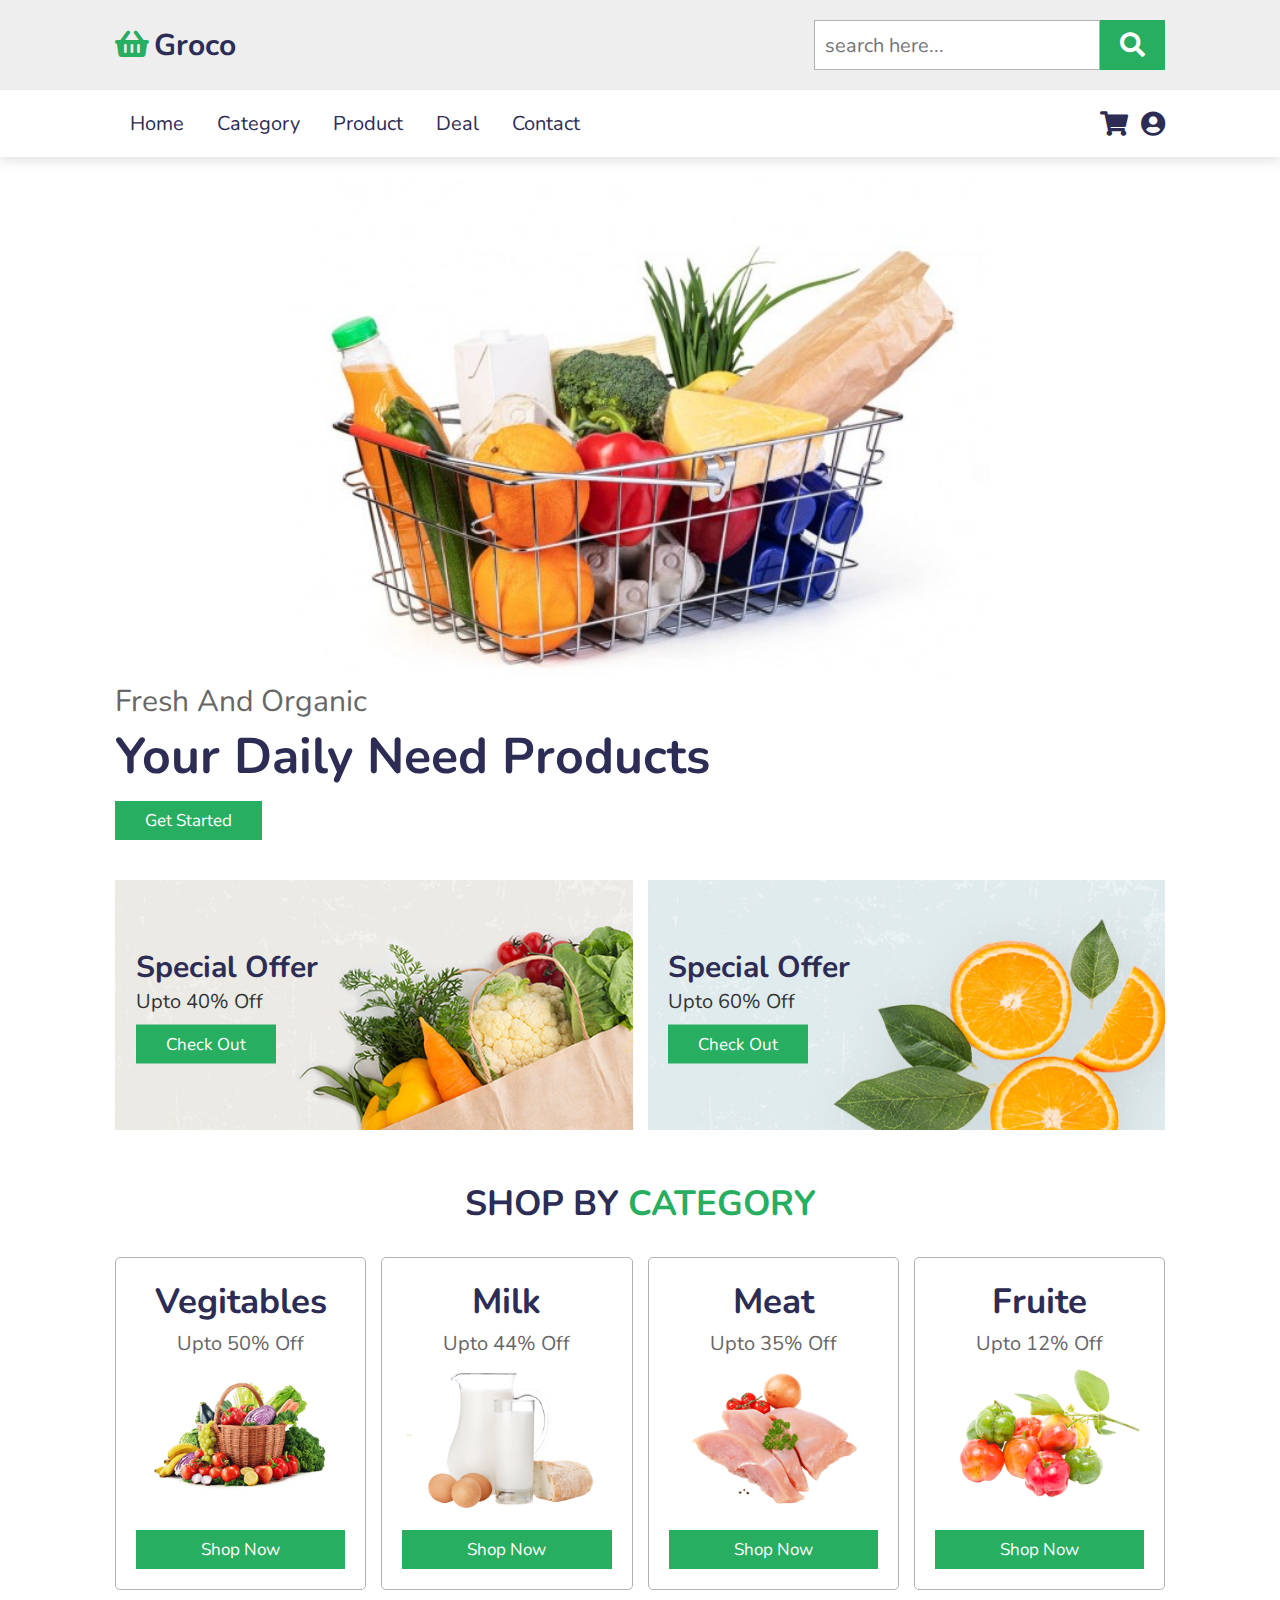
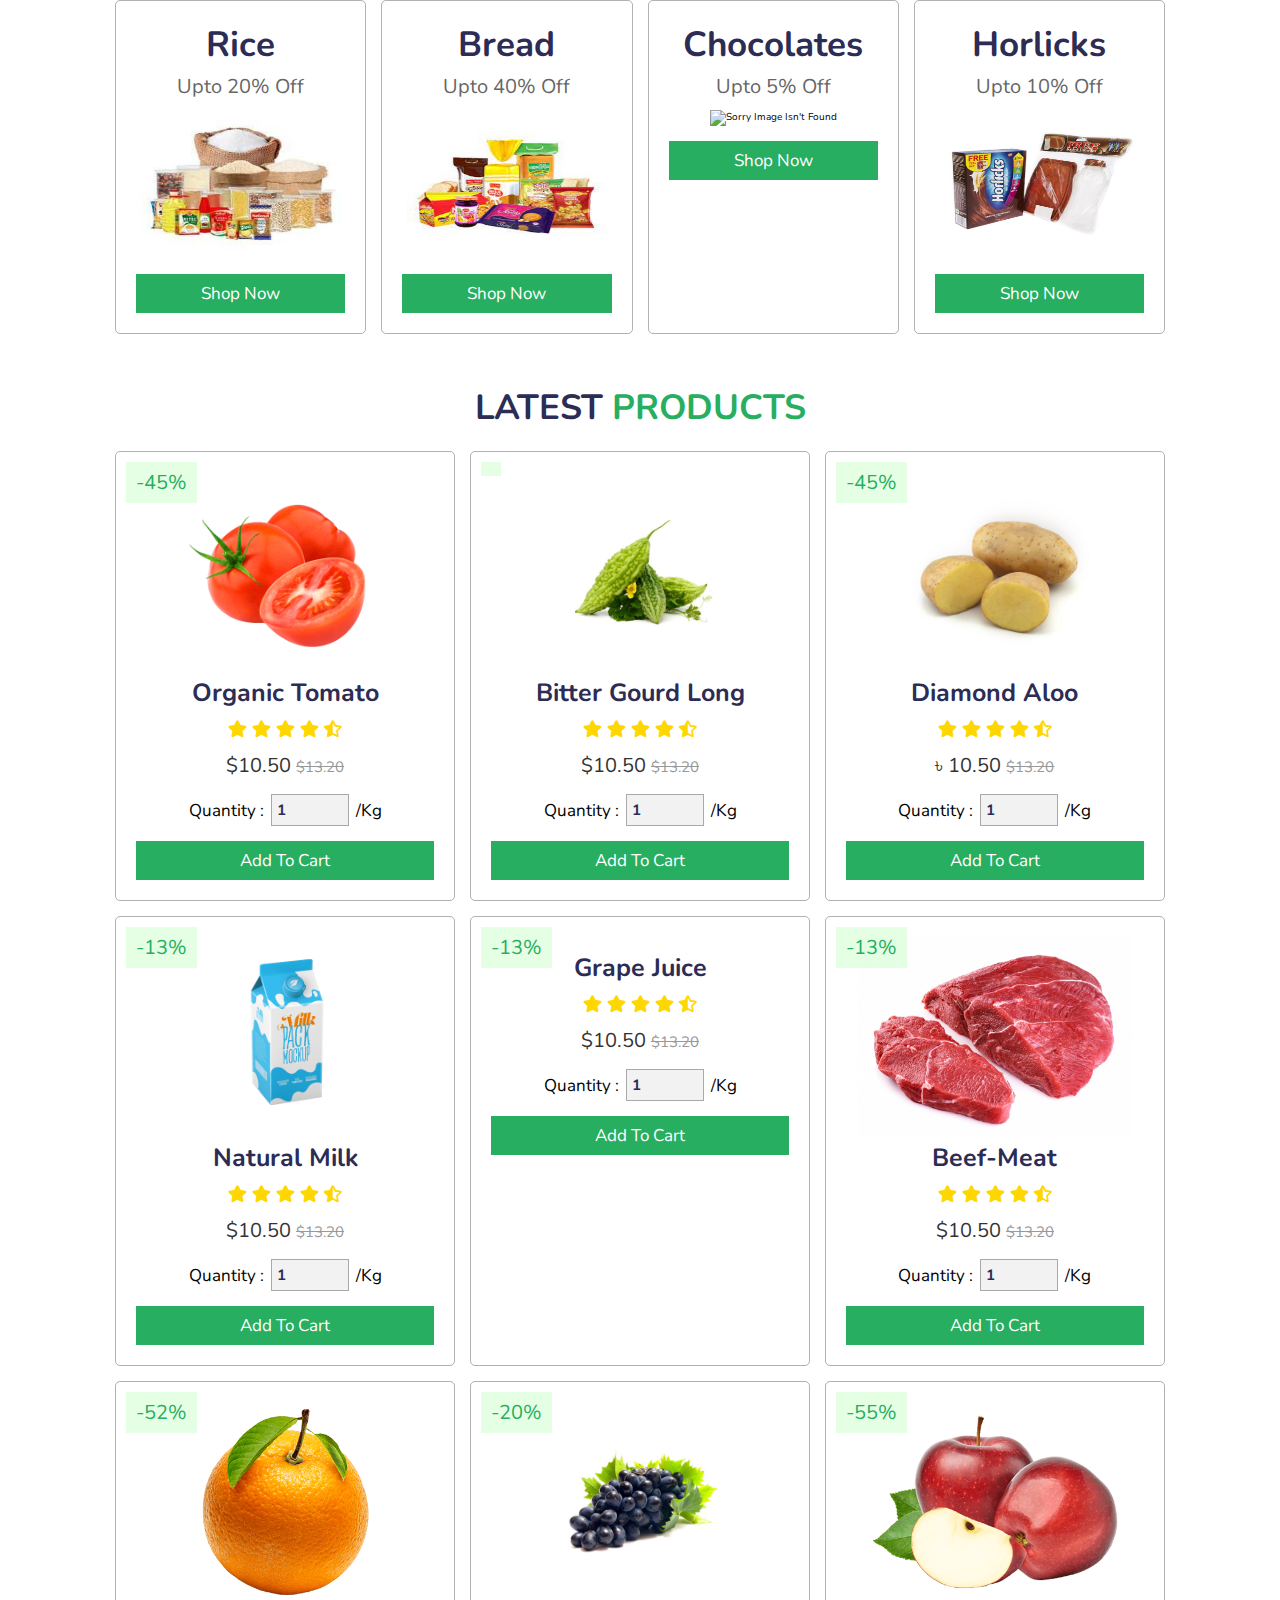
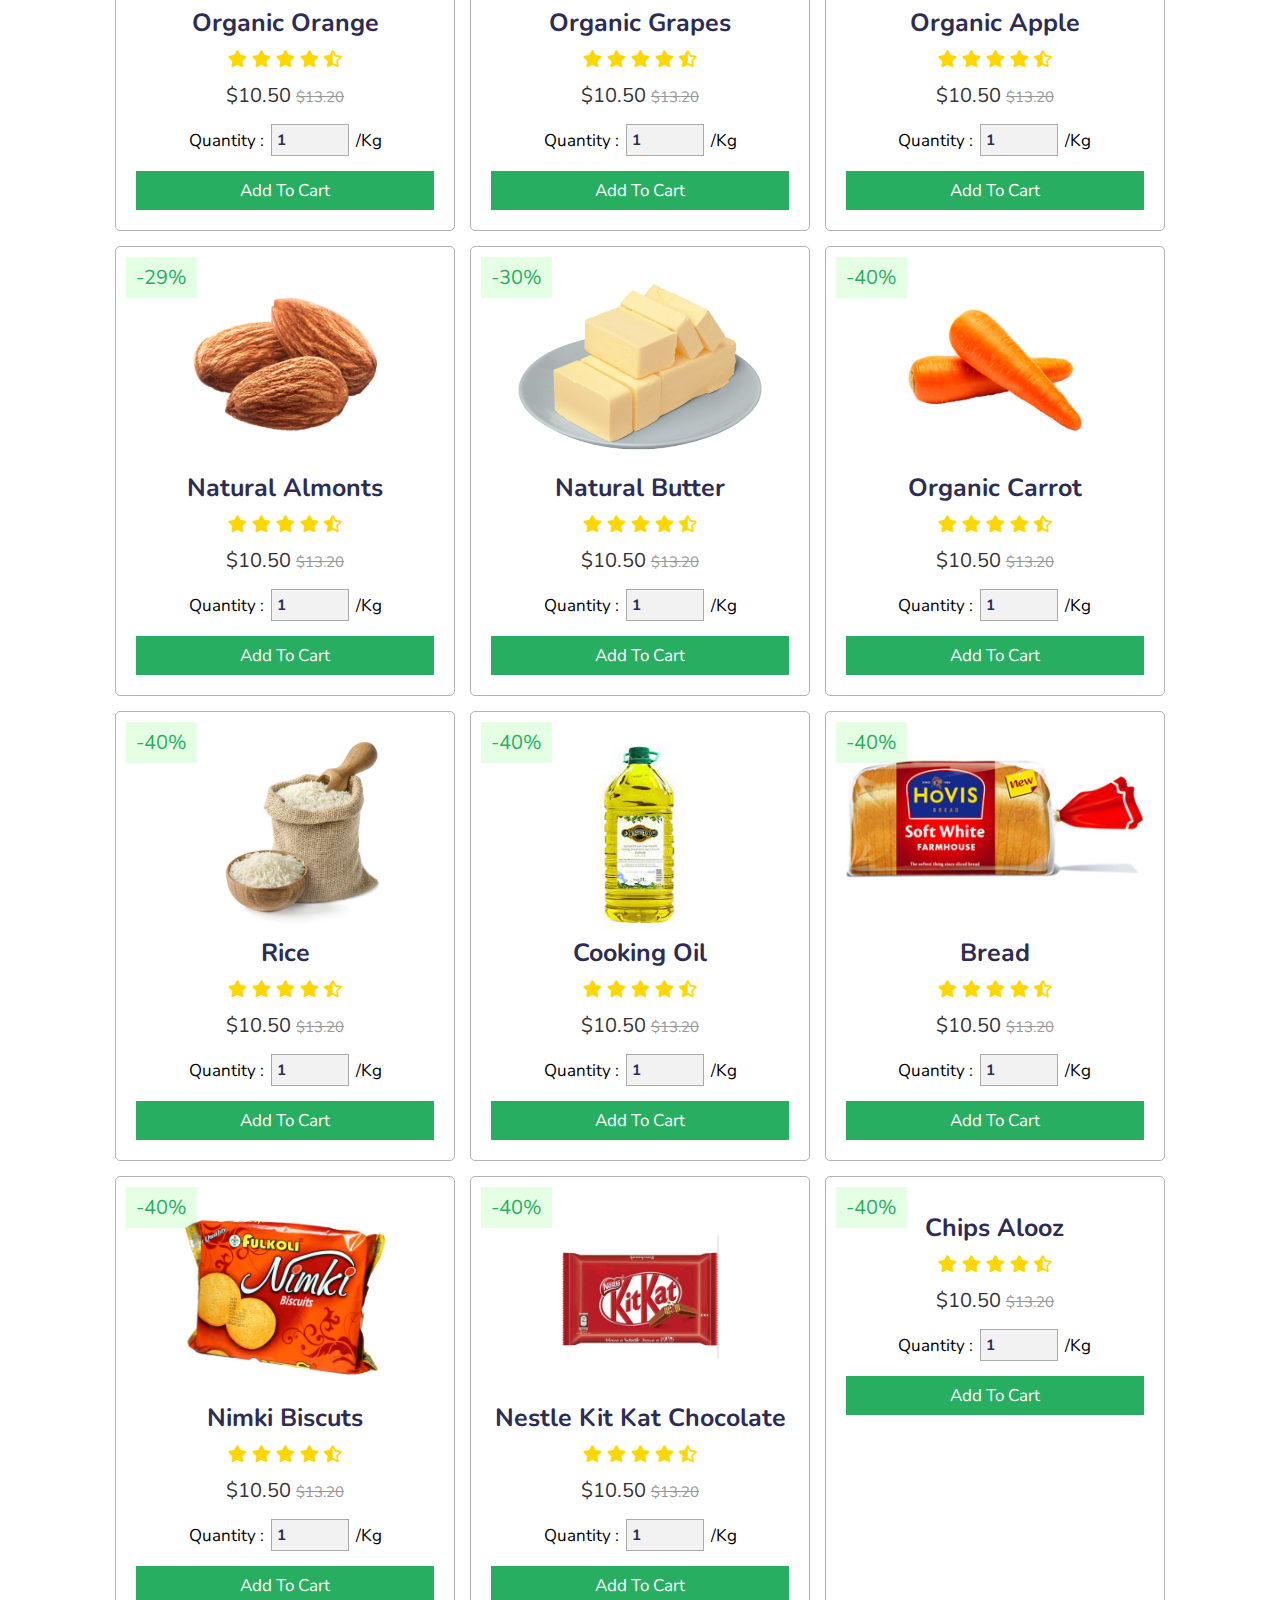
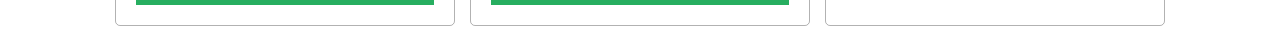
==== commit b7d7aca5: "added product" ====
--- a/index.html
+++ b/index.html
@@ -30,7 +30,7 @@
             <nav class="navbar">
                 <a href="#home">Home</a>
                 <a href="#category">Category</a>
-                <a href="#">Product</a>
+                <a href="#product">Product</a>
                 <a href="#">Deal</a>
                 <a href="#">Contact</a>
             </nav>
@@ -196,7 +196,7 @@
                     <a href="#" class="fas fa-eye"></a>
                 </div>
                 <img src="images/product-2.jpg" alt="">
-                <h3>Bitter Gourd Long (korolla)</h3>
+                <h3>Bitter Gourd Long</h3>
                 <div class="stars">
                     <i class="fas fa-star"></i>
                     <i class="fas fa-star"></i>
@@ -221,15 +221,15 @@
                     <a href="#" class="fas fa-eye"></a>
                 </div>
                 <img src="images/product-3.jpg" alt="">
-                <h3>Diamond Aloo (Potato)</h3>
-                <div class="stars">
-                    <i class="fas fa-star"></i>
-                    <i class="fas fa-star"></i>
-                    <i class="fas fa-star"></i>
-                    <i class="fas fa-star"></i>
-                    <i class="fas fa-star-half-alt"></i>
-                </div>
-                <div class="price"> $10.50 <span> $13.20 </span> </div>
+                <h3>Diamond Aloo</h3>
+                <div class="stars">
+                    <i class="fas fa-star"></i>
+                    <i class="fas fa-star"></i>
+                    <i class="fas fa-star"></i>
+                    <i class="fas fa-star"></i>
+                    <i class="fas fa-star-half-alt"></i>
+                </div>
+                <div class="price"> ৳ 10.50 <span> $13.20 </span> </div>
                 <div class="quantity">
                     <span>quantity : </span>
                     <input type="number" min="1" max="1000" value="1">
@@ -501,7 +501,7 @@
                     <a href="#" class="fas fa-eye"></a>
                 </div>
                 <img src="images/product-14.jpg" alt="">
-                <h3>Bread</h3>
+                <h3>Cooking Oil</h3>
                 <div class="stars">
                     <i class="fas fa-star"></i>
                     <i class="fas fa-star"></i>
@@ -545,8 +545,84 @@
             </div>
     
 
-        </div>
-    
+            <div class="box">
+                <span class="discount">-40%</span>
+                <div class="icons">
+                    <a href="#" class="fas fa-heart"></a>
+                    <a href="#" class="fas fa-share"></a>
+                    <a href="#" class="fas fa-eye"></a>
+                </div>
+                <img src="images/product-16.jpg" alt="">
+                <h3>Nimki Biscuts</h3>
+                <div class="stars">
+                    <i class="fas fa-star"></i>
+                    <i class="fas fa-star"></i>
+                    <i class="fas fa-star"></i>
+                    <i class="fas fa-star"></i>
+                    <i class="fas fa-star-half-alt"></i>
+                </div>
+                <div class="price"> $10.50 <span> $13.20 </span> </div>
+                <div class="quantity">
+                    <span>quantity : </span>
+                    <input type="number" min="1" max="1000" value="1">
+                    <span> /kg </span>
+                </div>
+                <a href="#" class="btn">add to cart</a>
+            </div>
+
+            
+            <div class="box">
+                <span class="discount">-40%</span>
+                <div class="icons">
+                    <a href="#" class="fas fa-heart"></a>
+                    <a href="#" class="fas fa-share"></a>
+                    <a href="#" class="fas fa-eye"></a>
+                </div>
+                <img src="images/product-17.jpg" alt="">
+                <h3>Nestle Kit Kat Chocolate</h3>
+                <div class="stars">
+                    <i class="fas fa-star"></i>
+                    <i class="fas fa-star"></i>
+                    <i class="fas fa-star"></i>
+                    <i class="fas fa-star"></i>
+                    <i class="fas fa-star-half-alt"></i>
+                </div>
+                <div class="price"> $10.50 <span> $13.20 </span> </div>
+                <div class="quantity">
+                    <span>quantity : </span>
+                    <input type="number" min="1" max="1000" value="1">
+                    <span> /kg </span>
+                </div>
+                <a href="#" class="btn">add to cart</a>
+            </div>
+
+            <div class="box">
+                <span class="discount">-40%</span>
+                <div class="icons">
+                    <a href="#" class="fas fa-heart"></a>
+                    <a href="#" class="fas fa-share"></a>
+                    <a href="#" class="fas fa-eye"></a>
+                </div>
+                <img src="images/product-18.png" alt="">
+                <h3>Chips Alooz</h3>
+                <div class="stars">
+                    <i class="fas fa-star"></i>
+                    <i class="fas fa-star"></i>
+                    <i class="fas fa-star"></i>
+                    <i class="fas fa-star"></i>
+                    <i class="fas fa-star-half-alt"></i>
+                </div>
+                <div class="price"> $10.50 <span> $13.20 </span> </div>
+                <div class="quantity">
+                    <span>quantity : </span>
+                    <input type="number" min="1" max="1000" value="1">
+                    <span> /kg </span>
+                </div>
+                <a href="#" class="btn">add to cart</a>
+            </div>
+
+        </div>
+
     </section>
 
     <script type="text/javascript" src="custom.js"></script>
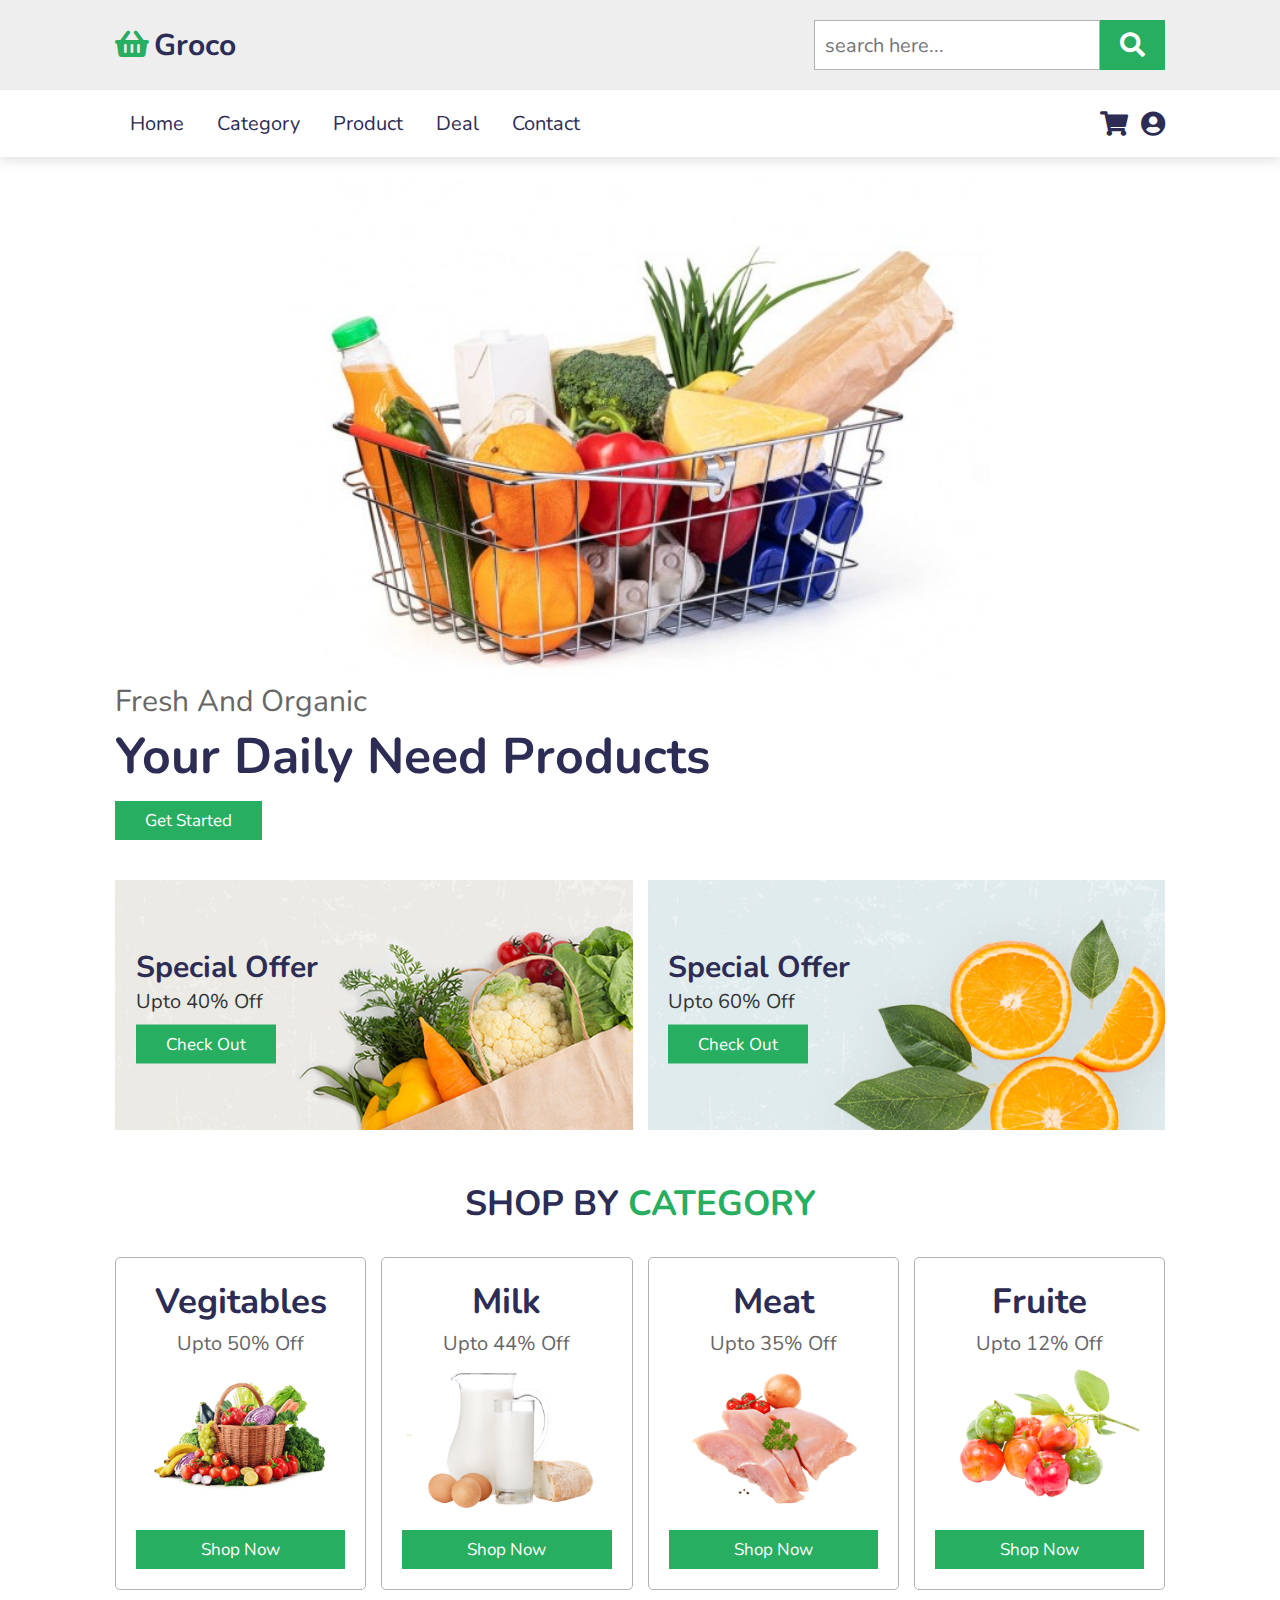
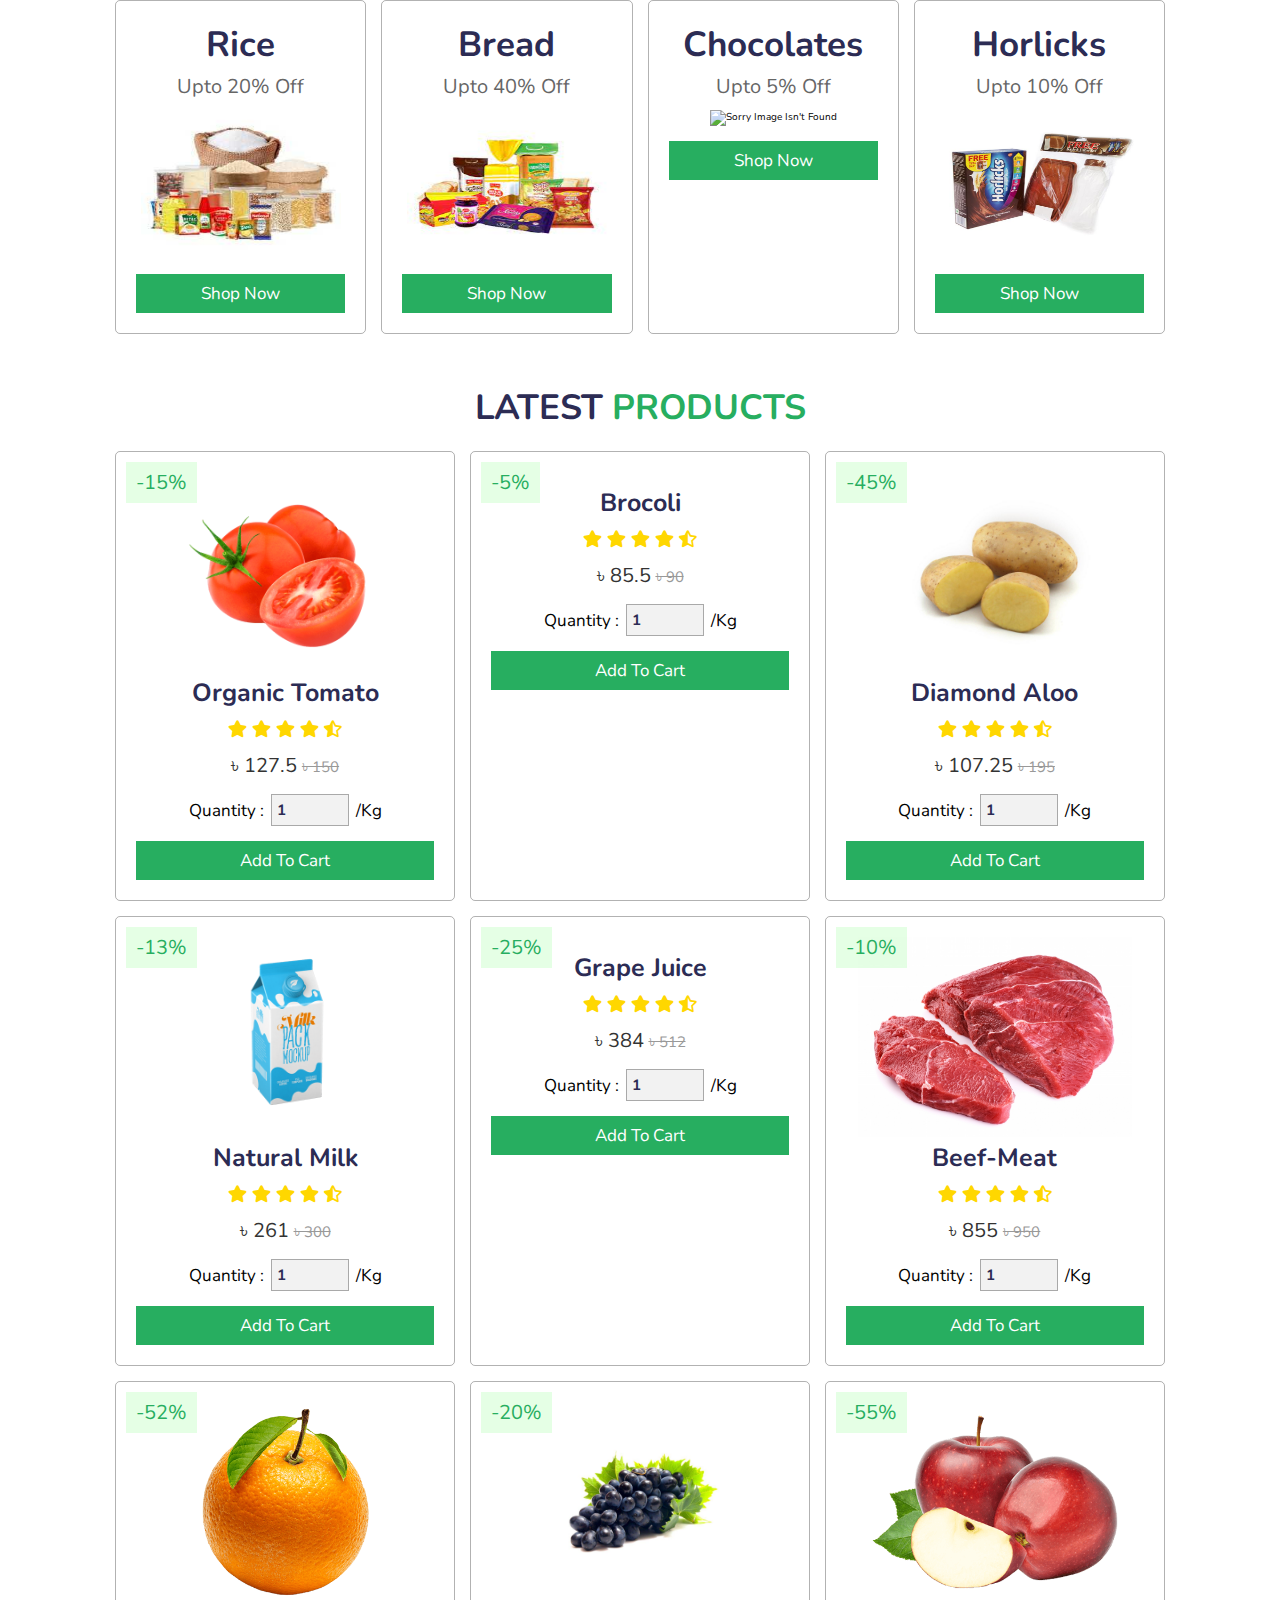
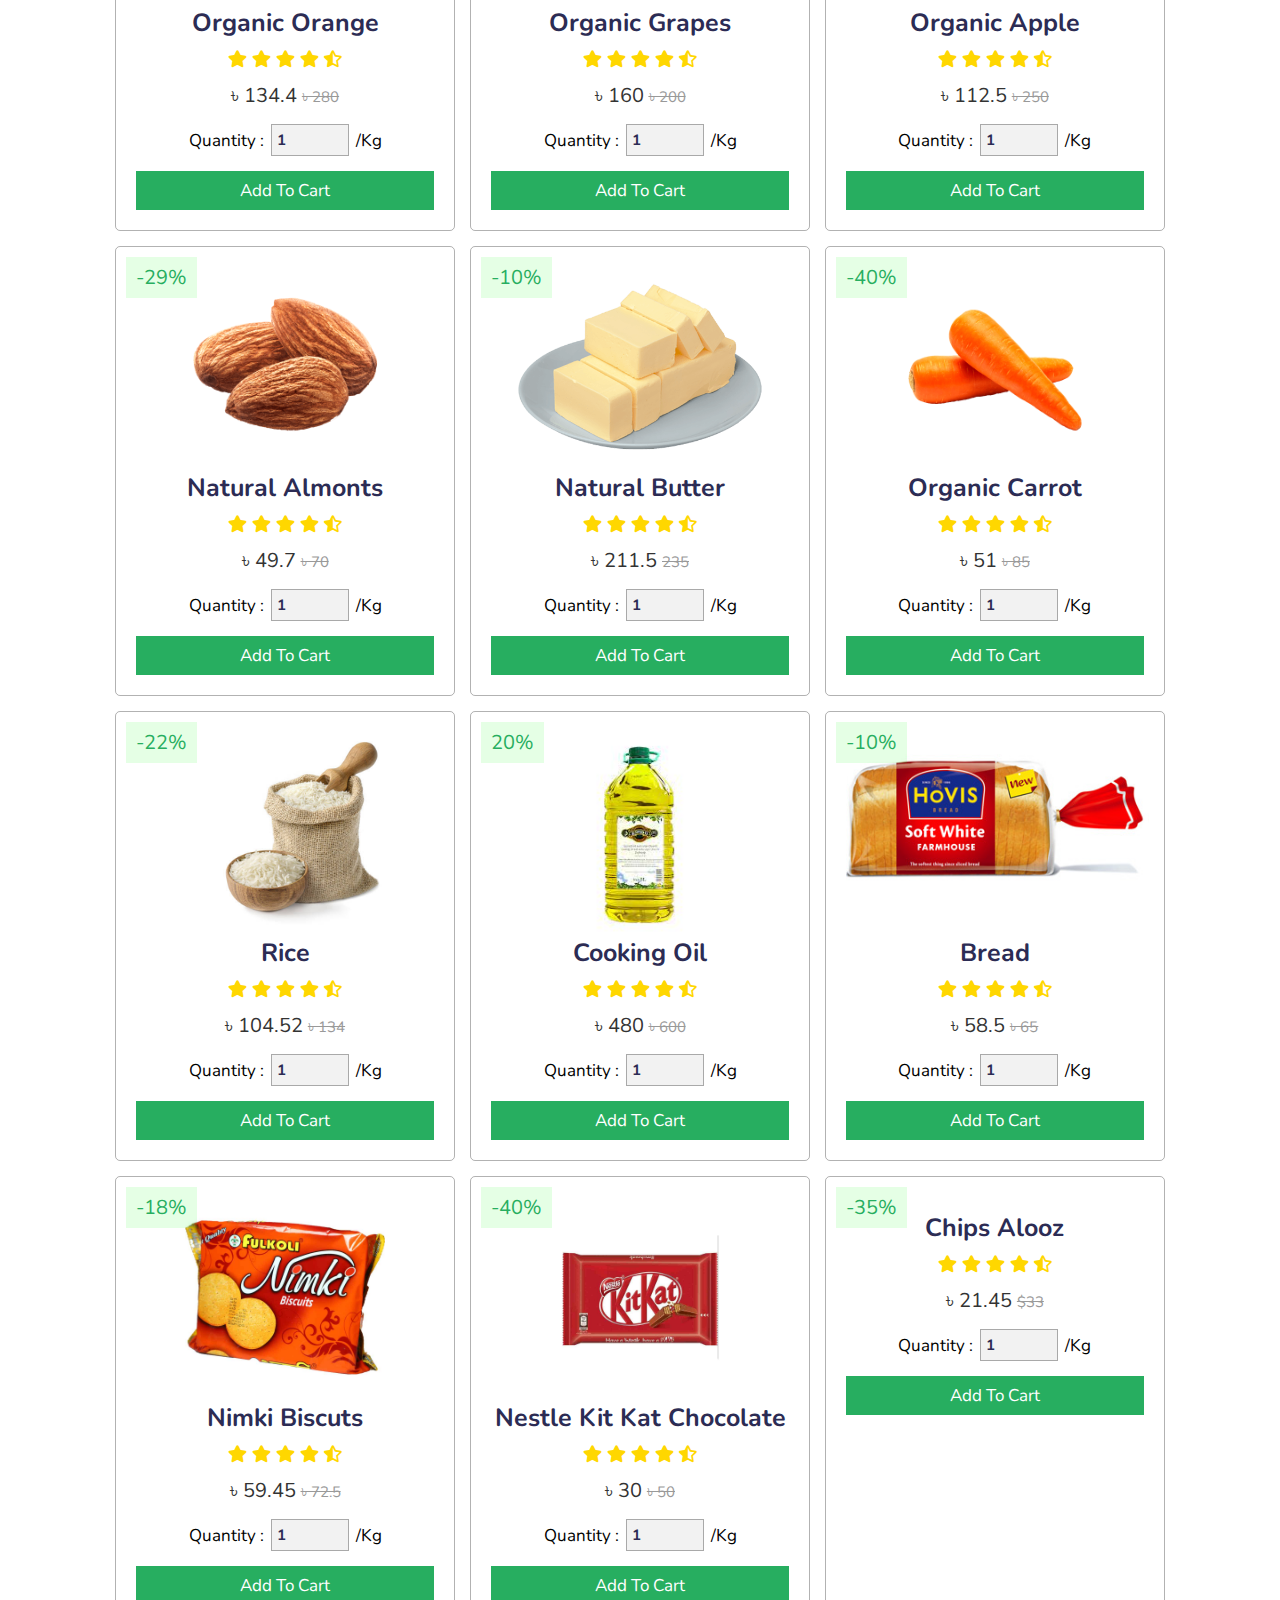
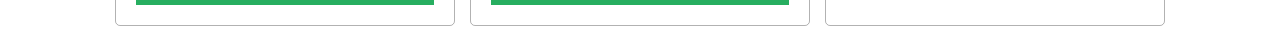
==== commit c923842c: "added photo" ====
--- a/index.html
+++ b/index.html
@@ -164,7 +164,7 @@
         <div class="box-container">
     
             <div class="box">
-                <span class="discount">-45%</span>
+                <span class="discount">-15%</span>
                 <div class="icons">
                     <a href="#" class="fas fa-heart"></a>
                     <a href="#" class="fas fa-share"></a>
@@ -179,32 +179,32 @@
                     <i class="fas fa-star"></i>
                     <i class="fas fa-star-half-alt"></i>
                 </div>
-                <div class="price"> $10.50 <span> $13.20 </span> </div>
-                <div class="quantity">
-                    <span>quantity : </span>
-                    <input type="number" min="1" max="1000" value="1">
-                    <span> /kg </span>
-                </div>
-                <a href="#" class="btn">add to cart</a>
-            </div>
-
-            <div class="box">
-                <span class="discount"></span>
-                <div class="icons">
-                    <a href="#" class="fas fa-heart"></a>
-                    <a href="#" class="fas fa-share"></a>
-                    <a href="#" class="fas fa-eye"></a>
-                </div>
-                <img src="images/product-2.jpg" alt="">
-                <h3>Bitter Gourd Long</h3>
-                <div class="stars">
-                    <i class="fas fa-star"></i>
-                    <i class="fas fa-star"></i>
-                    <i class="fas fa-star"></i>
-                    <i class="fas fa-star"></i>
-                    <i class="fas fa-star-half-alt"></i>
-                </div>
-                <div class="price"> $10.50 <span> $13.20 </span> </div>
+                <div class="price"> ৳ 127.5 <span> ৳ 150 </span> </div>
+                <div class="quantity">
+                    <span>quantity : </span>
+                    <input type="number" min="1" max="1000" value="1">
+                    <span> /kg </span>
+                </div>
+                <a href="#" class="btn">add to cart</a>
+            </div>
+
+            <div class="box">
+                <span class="discount">-5%</span>
+                <div class="icons">
+                    <a href="#" class="fas fa-heart"></a>
+                    <a href="#" class="fas fa-share"></a>
+                    <a href="#" class="fas fa-eye"></a>
+                </div>
+                <img src="images/product-2t.jpg" alt="">
+                <h3>Brocoli</h3>
+                <div class="stars">
+                    <i class="fas fa-star"></i>
+                    <i class="fas fa-star"></i>
+                    <i class="fas fa-star"></i>
+                    <i class="fas fa-star"></i>
+                    <i class="fas fa-star-half-alt"></i>
+                </div>
+                <div class="price"> ৳ 85.5 <span> ৳ 90</span> </div>
                 <div class="quantity">
                     <span>quantity : </span>
                     <input type="number" min="1" max="1000" value="1">
@@ -229,7 +229,7 @@
                     <i class="fas fa-star"></i>
                     <i class="fas fa-star-half-alt"></i>
                 </div>
-                <div class="price"> ৳ 10.50 <span> $13.20 </span> </div>
+                <div class="price"> ৳ 107.25 <span> ৳ 195 </span> </div>
                 <div class="quantity">
                     <span>quantity : </span>
                     <input type="number" min="1" max="1000" value="1">
@@ -254,17 +254,17 @@
                     <i class="fas fa-star"></i>
                     <i class="fas fa-star-half-alt"></i>
                 </div>
-                <div class="price"> $10.50 <span> $13.20 </span> </div>
-                <div class="quantity">
-                    <span>quantity : </span>
-                    <input type="number" min="1" max="1000" value="1">
-                    <span> /kg </span>
-                </div>
-                <a href="#" class="btn">add to cart</a>
-            </div>
-
-            <div class="box">
-                <span class="discount">-13%</span>
+                <div class="price"> ৳ 261 <span> ৳ 300</span> </div>
+                <div class="quantity">
+                    <span>quantity : </span>
+                    <input type="number" min="1" max="1000" value="1">
+                    <span> /kg </span>
+                </div>
+                <a href="#" class="btn">add to cart</a>
+            </div>
+
+            <div class="box">
+                <span class="discount">-25%</span>
                 <div class="icons">
                     <a href="#" class="fas fa-heart"></a>
                     <a href="#" class="fas fa-share"></a>
@@ -279,17 +279,17 @@
                     <i class="fas fa-star"></i>
                     <i class="fas fa-star-half-alt"></i>
                 </div>
-                <div class="price"> $10.50 <span> $13.20 </span> </div>
-                <div class="quantity">
-                    <span>quantity : </span>
-                    <input type="number" min="1" max="1000" value="1">
-                    <span> /kg </span>
-                </div>
-                <a href="#" class="btn">add to cart</a>
-            </div>
-    
-            <div class="box">
-                <span class="discount">-13%</span>
+                <div class="price"> ৳ 384 <span> ৳ 512 </span> </div>
+                <div class="quantity">
+                    <span>quantity : </span>
+                    <input type="number" min="1" max="1000" value="1">
+                    <span> /kg </span>
+                </div>
+                <a href="#" class="btn">add to cart</a>
+            </div>
+    
+            <div class="box">
+                <span class="discount">-10%</span>
                 <div class="icons">
                     <a href="#" class="fas fa-heart"></a>
                     <a href="#" class="fas fa-share"></a>
@@ -304,7 +304,7 @@
                     <i class="fas fa-star"></i>
                     <i class="fas fa-star-half-alt"></i>
                 </div>
-                <div class="price"> $10.50 <span> $13.20 </span> </div>
+                <div class="price"> ৳ 855 <span> ৳ 950 </span> </div>
                 <div class="quantity">
                     <span>quantity : </span>
                     <input type="number" min="1" max="1000" value="1">
@@ -330,16 +330,15 @@
                     <i class="fas fa-star"></i>
                     <i class="fas fa-star-half-alt"></i>
                 </div>
-                <div class="price"> $10.50 <span> $13.20 </span> </div>
-                <div class="quantity">
-                    <span>quantity : </span>
-                    <input type="number" min="1" max="1000" value="1">
-                    <span> /kg </span>
-                </div>
-                <a href="#" class="btn">add to cart</a>
-            </div>
-    
-            
+                <div class="price"> ৳ 134.4 <span> ৳ 280 </span> </div>
+                <div class="quantity">
+                    <span>quantity : </span>
+                    <input type="number" min="1" max="1000" value="1">
+                    <span> /kg </span>
+                </div>
+                <a href="#" class="btn">add to cart</a>
+            </div>
+
     
             <div class="box">
                 <span class="discount">-20%</span>
@@ -357,7 +356,7 @@
                     <i class="fas fa-star"></i>
                     <i class="fas fa-star-half-alt"></i>
                 </div>
-                <div class="price"> $10.50 <span> $13.20 </span> </div>
+                <div class="price"> ৳ 160 <span> ৳ 200 </span> </div>
                 <div class="quantity">
                     <span>quantity : </span>
                     <input type="number" min="1" max="1000" value="1">
@@ -383,7 +382,7 @@
                     <i class="fas fa-star"></i>
                     <i class="fas fa-star-half-alt"></i>
                 </div>
-                <div class="price"> $10.50 <span> $13.20 </span> </div>
+                <div class="price"> ৳ 112.5 <span> ৳ 250 </span> </div>
                 <div class="quantity">
                     <span>quantity : </span>
                     <input type="number" min="1" max="1000" value="1">
@@ -409,17 +408,17 @@
                     <i class="fas fa-star"></i>
                     <i class="fas fa-star-half-alt"></i>
                 </div>
-                <div class="price"> $10.50 <span> $13.20 </span> </div>
-                <div class="quantity">
-                    <span>quantity : </span>
-                    <input type="number" min="1" max="1000" value="1">
-                    <span> /kg </span>
-                </div>
-                <a href="#" class="btn">add to cart</a>
-            </div>
-    
-            <div class="box">
-                <span class="discount">-30%</span>
+                <div class="price"> ৳ 49.7 <span> ৳ 70 </span> </div>
+                <div class="quantity">
+                    <span>quantity : </span>
+                    <input type="number" min="1" max="1000" value="1">
+                    <span> /kg </span>
+                </div>
+                <a href="#" class="btn">add to cart</a>
+            </div>
+    
+            <div class="box">
+                <span class="discount">-10%</span>
                 <div class="icons">
                     <a href="#" class="fas fa-heart"></a>
                     <a href="#" class="fas fa-share"></a>
@@ -434,7 +433,7 @@
                     <i class="fas fa-star"></i>
                     <i class="fas fa-star-half-alt"></i>
                 </div>
-                <div class="price"> $10.50 <span> $13.20 </span> </div>
+                <div class="price"> ৳ 211.5 <span> 235 </span> </div>
                 <div class="quantity">
                     <span>quantity : </span>
                     <input type="number" min="1" max="1000" value="1">
@@ -459,17 +458,17 @@
                     <i class="fas fa-star"></i>
                     <i class="fas fa-star-half-alt"></i>
                 </div>
-                <div class="price"> $10.50 <span> $13.20 </span> </div>
-                <div class="quantity">
-                    <span>quantity : </span>
-                    <input type="number" min="1" max="1000" value="1">
-                    <span> /kg </span>
-                </div>
-                <a href="#" class="btn">add to cart</a>
-            </div>
-
-            <div class="box">
-                <span class="discount">-40%</span>
+                <div class="price"> ৳ 51 <span> ৳ 85 </span> </div>
+                <div class="quantity">
+                    <span>quantity : </span>
+                    <input type="number" min="1" max="1000" value="1">
+                    <span> /kg </span>
+                </div>
+                <a href="#" class="btn">add to cart</a>
+            </div>
+
+            <div class="box">
+                <span class="discount">-22%</span>
                 <div class="icons">
                     <a href="#" class="fas fa-heart"></a>
                     <a href="#" class="fas fa-share"></a>
@@ -484,17 +483,17 @@
                     <i class="fas fa-star"></i>
                     <i class="fas fa-star-half-alt"></i>
                 </div>
-                <div class="price"> $10.50 <span> $13.20 </span> </div>
-                <div class="quantity">
-                    <span>quantity : </span>
-                    <input type="number" min="1" max="1000" value="1">
-                    <span> /kg </span>
-                </div>
-                <a href="#" class="btn">add to cart</a>
-            </div>
-
-            <div class="box">
-                <span class="discount">-40%</span>
+                <div class="price"> ৳ 104.52 <span> ৳ 134 </span> </div>
+                <div class="quantity">
+                    <span>quantity : </span>
+                    <input type="number" min="1" max="1000" value="1">
+                    <span> /kg </span>
+                </div>
+                <a href="#" class="btn">add to cart</a>
+            </div>
+
+            <div class="box">
+                <span class="discount">20%</span>
                 <div class="icons">
                     <a href="#" class="fas fa-heart"></a>
                     <a href="#" class="fas fa-share"></a>
@@ -509,18 +508,18 @@
                     <i class="fas fa-star"></i>
                     <i class="fas fa-star-half-alt"></i>
                 </div>
-                <div class="price"> $10.50 <span> $13.20 </span> </div>
-                <div class="quantity">
-                    <span>quantity : </span>
-                    <input type="number" min="1" max="1000" value="1">
-                    <span> /kg </span>
-                </div>
-                <a href="#" class="btn">add to cart</a>
-            </div>
-    
-
-            <div class="box">
-                <span class="discount">-40%</span>
+                <div class="price"> ৳ 480 <span> ৳ 600 </span> </div>
+                <div class="quantity">
+                    <span>quantity : </span>
+                    <input type="number" min="1" max="1000" value="1">
+                    <span> /kg </span>
+                </div>
+                <a href="#" class="btn">add to cart</a>
+            </div>
+    
+
+            <div class="box">
+                <span class="discount">-10%</span>
                 <div class="icons">
                     <a href="#" class="fas fa-heart"></a>
                     <a href="#" class="fas fa-share"></a>
@@ -535,18 +534,18 @@
                     <i class="fas fa-star"></i>
                     <i class="fas fa-star-half-alt"></i>
                 </div>
-                <div class="price"> $10.50 <span> $13.20 </span> </div>
-                <div class="quantity">
-                    <span>quantity : </span>
-                    <input type="number" min="1" max="1000" value="1">
-                    <span> /kg </span>
-                </div>
-                <a href="#" class="btn">add to cart</a>
-            </div>
-    
-
-            <div class="box">
-                <span class="discount">-40%</span>
+                <div class="price"> ৳ 58.5 <span> ৳ 65 </span> </div>
+                <div class="quantity">
+                    <span>quantity : </span>
+                    <input type="number" min="1" max="1000" value="1">
+                    <span> /kg </span>
+                </div>
+                <a href="#" class="btn">add to cart</a>
+            </div>
+    
+
+            <div class="box">
+                <span class="discount">-18%</span>
                 <div class="icons">
                     <a href="#" class="fas fa-heart"></a>
                     <a href="#" class="fas fa-share"></a>
@@ -561,7 +560,7 @@
                     <i class="fas fa-star"></i>
                     <i class="fas fa-star-half-alt"></i>
                 </div>
-                <div class="price"> $10.50 <span> $13.20 </span> </div>
+                <div class="price"> ৳ 59.45 <span> ৳ 72.5 </span> </div>
                 <div class="quantity">
                     <span>quantity : </span>
                     <input type="number" min="1" max="1000" value="1">
@@ -587,17 +586,17 @@
                     <i class="fas fa-star"></i>
                     <i class="fas fa-star-half-alt"></i>
                 </div>
-                <div class="price"> $10.50 <span> $13.20 </span> </div>
-                <div class="quantity">
-                    <span>quantity : </span>
-                    <input type="number" min="1" max="1000" value="1">
-                    <span> /kg </span>
-                </div>
-                <a href="#" class="btn">add to cart</a>
-            </div>
-
-            <div class="box">
-                <span class="discount">-40%</span>
+                <div class="price"> ৳ 30 <span> ৳ 50 </span> </div>
+                <div class="quantity">
+                    <span>quantity : </span>
+                    <input type="number" min="1" max="1000" value="1">
+                    <span> /kg </span>
+                </div>
+                <a href="#" class="btn">add to cart</a>
+            </div>
+
+            <div class="box">
+                <span class="discount">-35%</span>
                 <div class="icons">
                     <a href="#" class="fas fa-heart"></a>
                     <a href="#" class="fas fa-share"></a>
@@ -612,7 +611,7 @@
                     <i class="fas fa-star"></i>
                     <i class="fas fa-star-half-alt"></i>
                 </div>
-                <div class="price"> $10.50 <span> $13.20 </span> </div>
+                <div class="price"> ৳ 21.45 <span> $33 </span> </div>
                 <div class="quantity">
                     <span>quantity : </span>
                     <input type="number" min="1" max="1000" value="1">
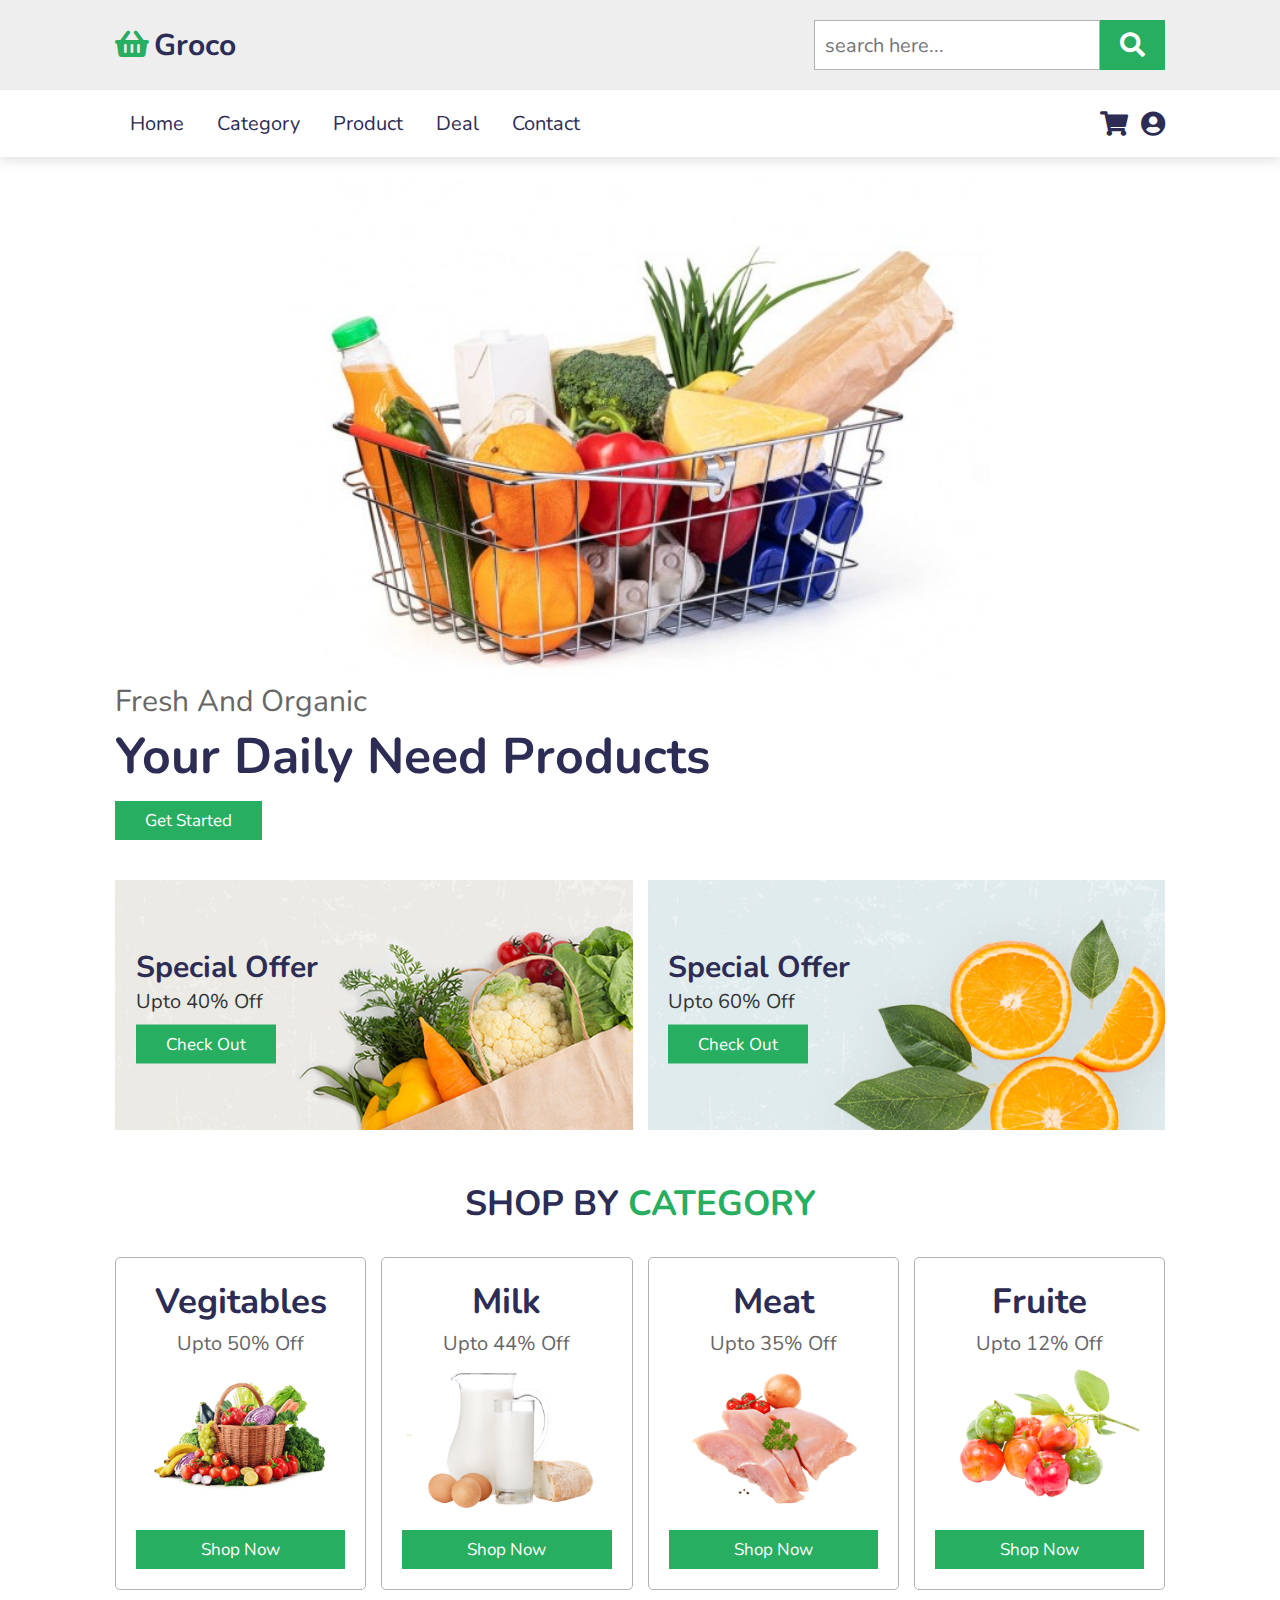
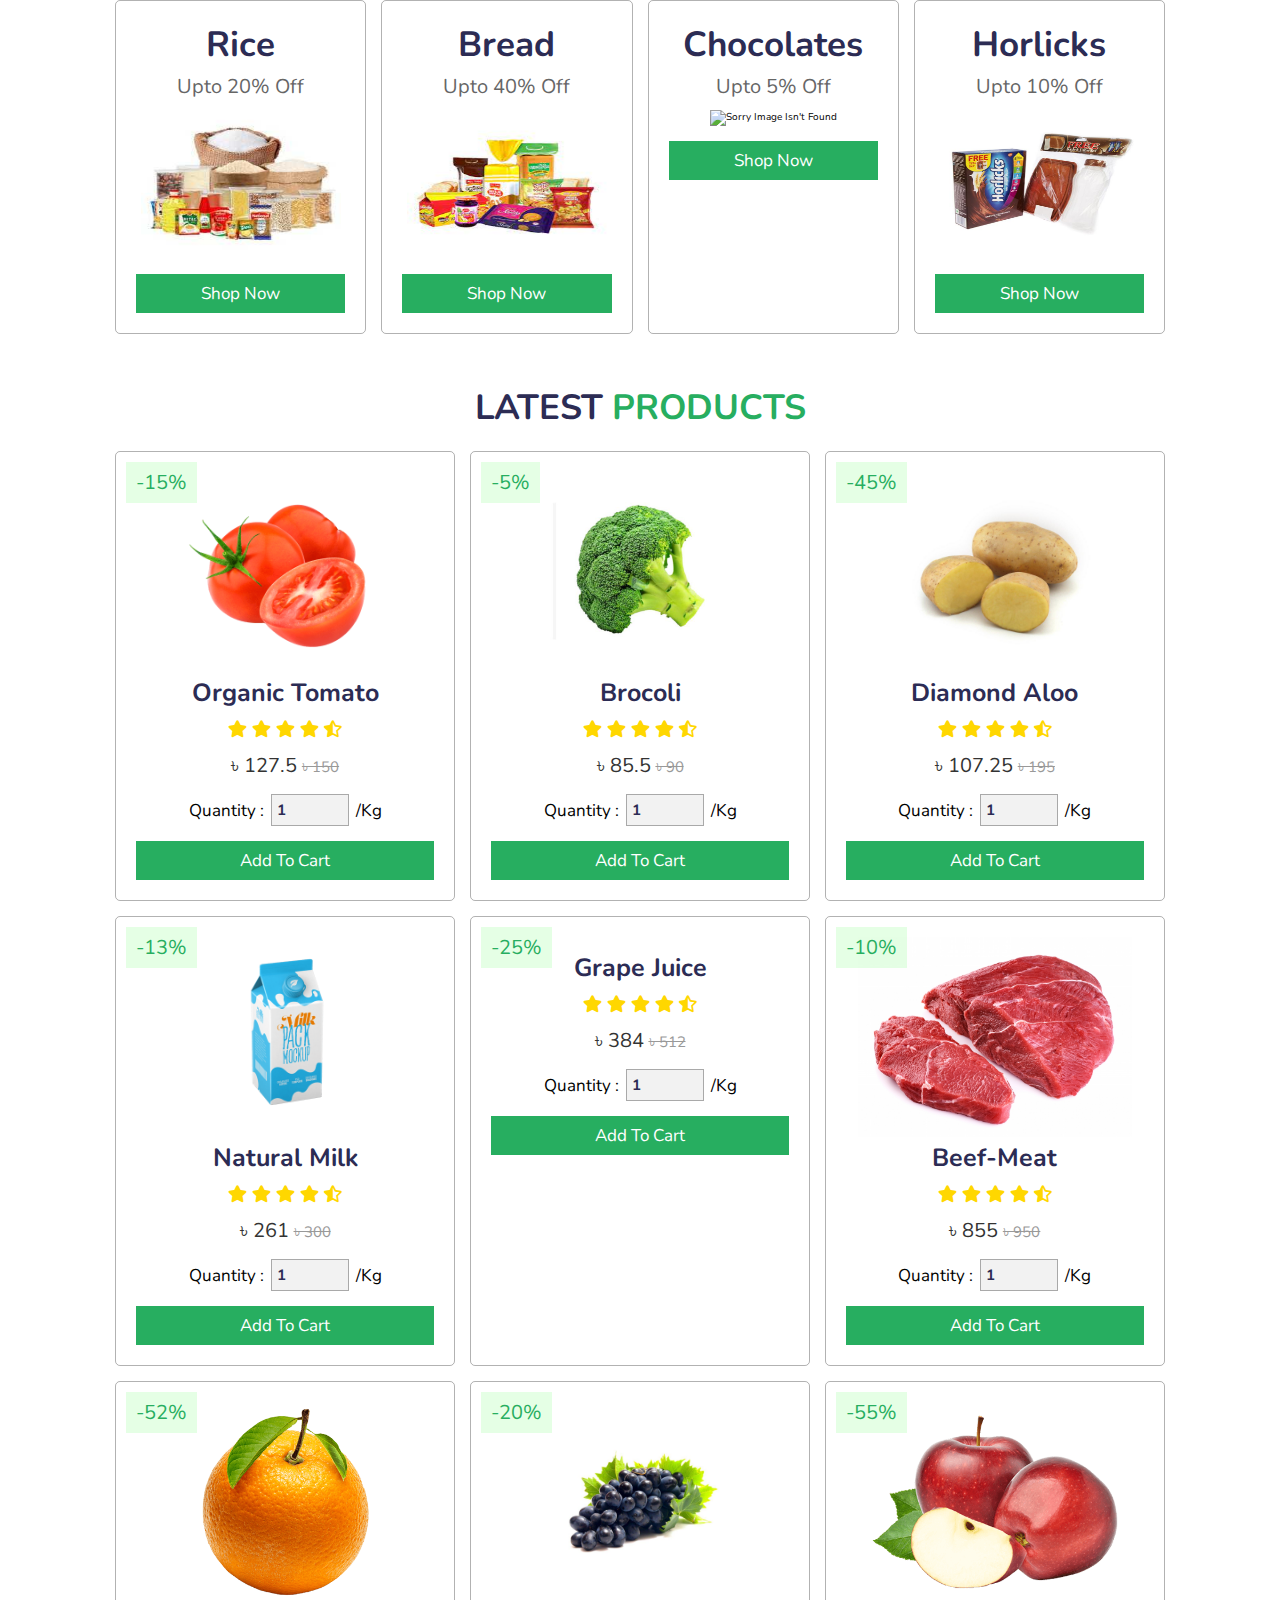
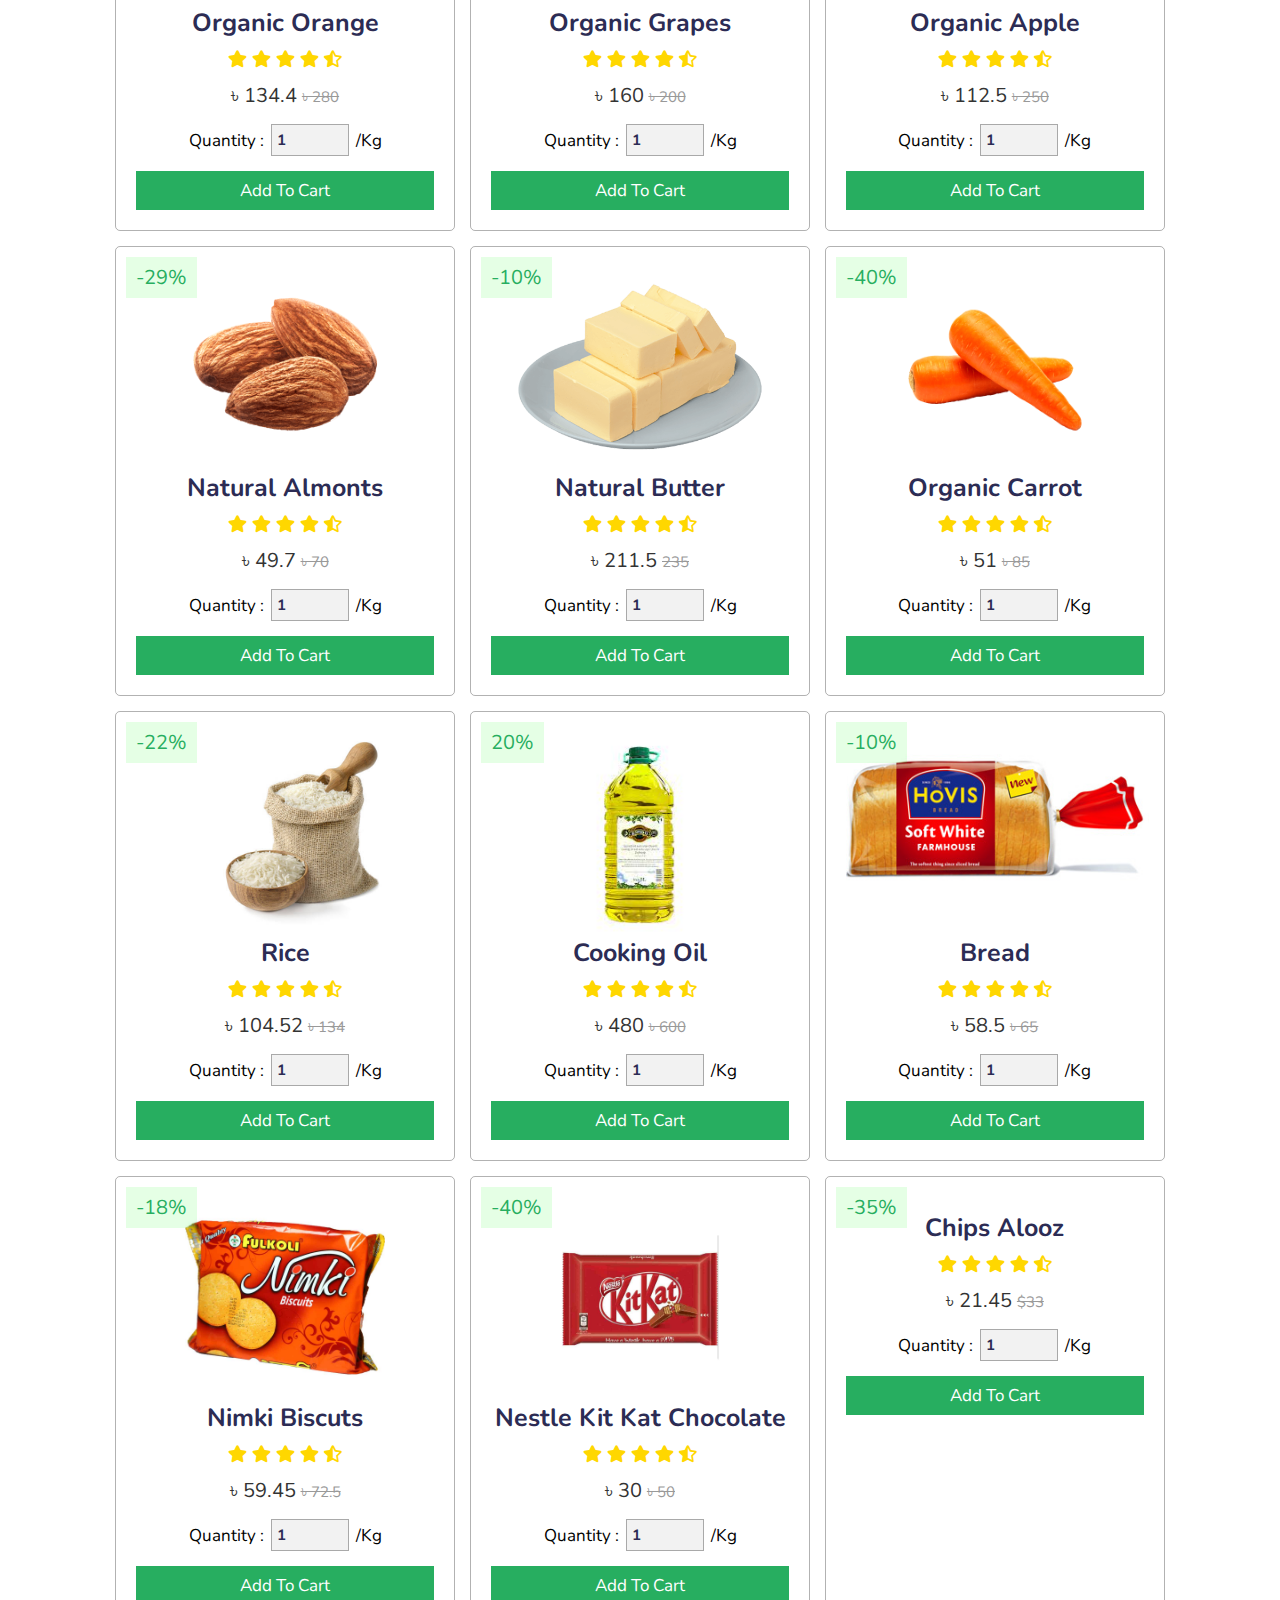
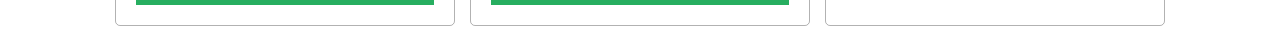
==== commit 00a9c13a: "added product section" ====
--- a/index.html
+++ b/index.html
@@ -31,7 +31,7 @@
                 <a href="#home">Home</a>
                 <a href="#category">Category</a>
                 <a href="#product">Product</a>
-                <a href="#">Deal</a>
+                <a href="#deal">Deal</a>
                 <a href="#">Contact</a>
             </nav>
 
@@ -195,7 +195,7 @@
                     <a href="#" class="fas fa-share"></a>
                     <a href="#" class="fas fa-eye"></a>
                 </div>
-                <img src="images/product-2t.jpg" alt="">
+                <img src="images/product-2.jpg" alt="">
                 <h3>Brocoli</h3>
                 <div class="stars">
                     <i class="fas fa-star"></i>
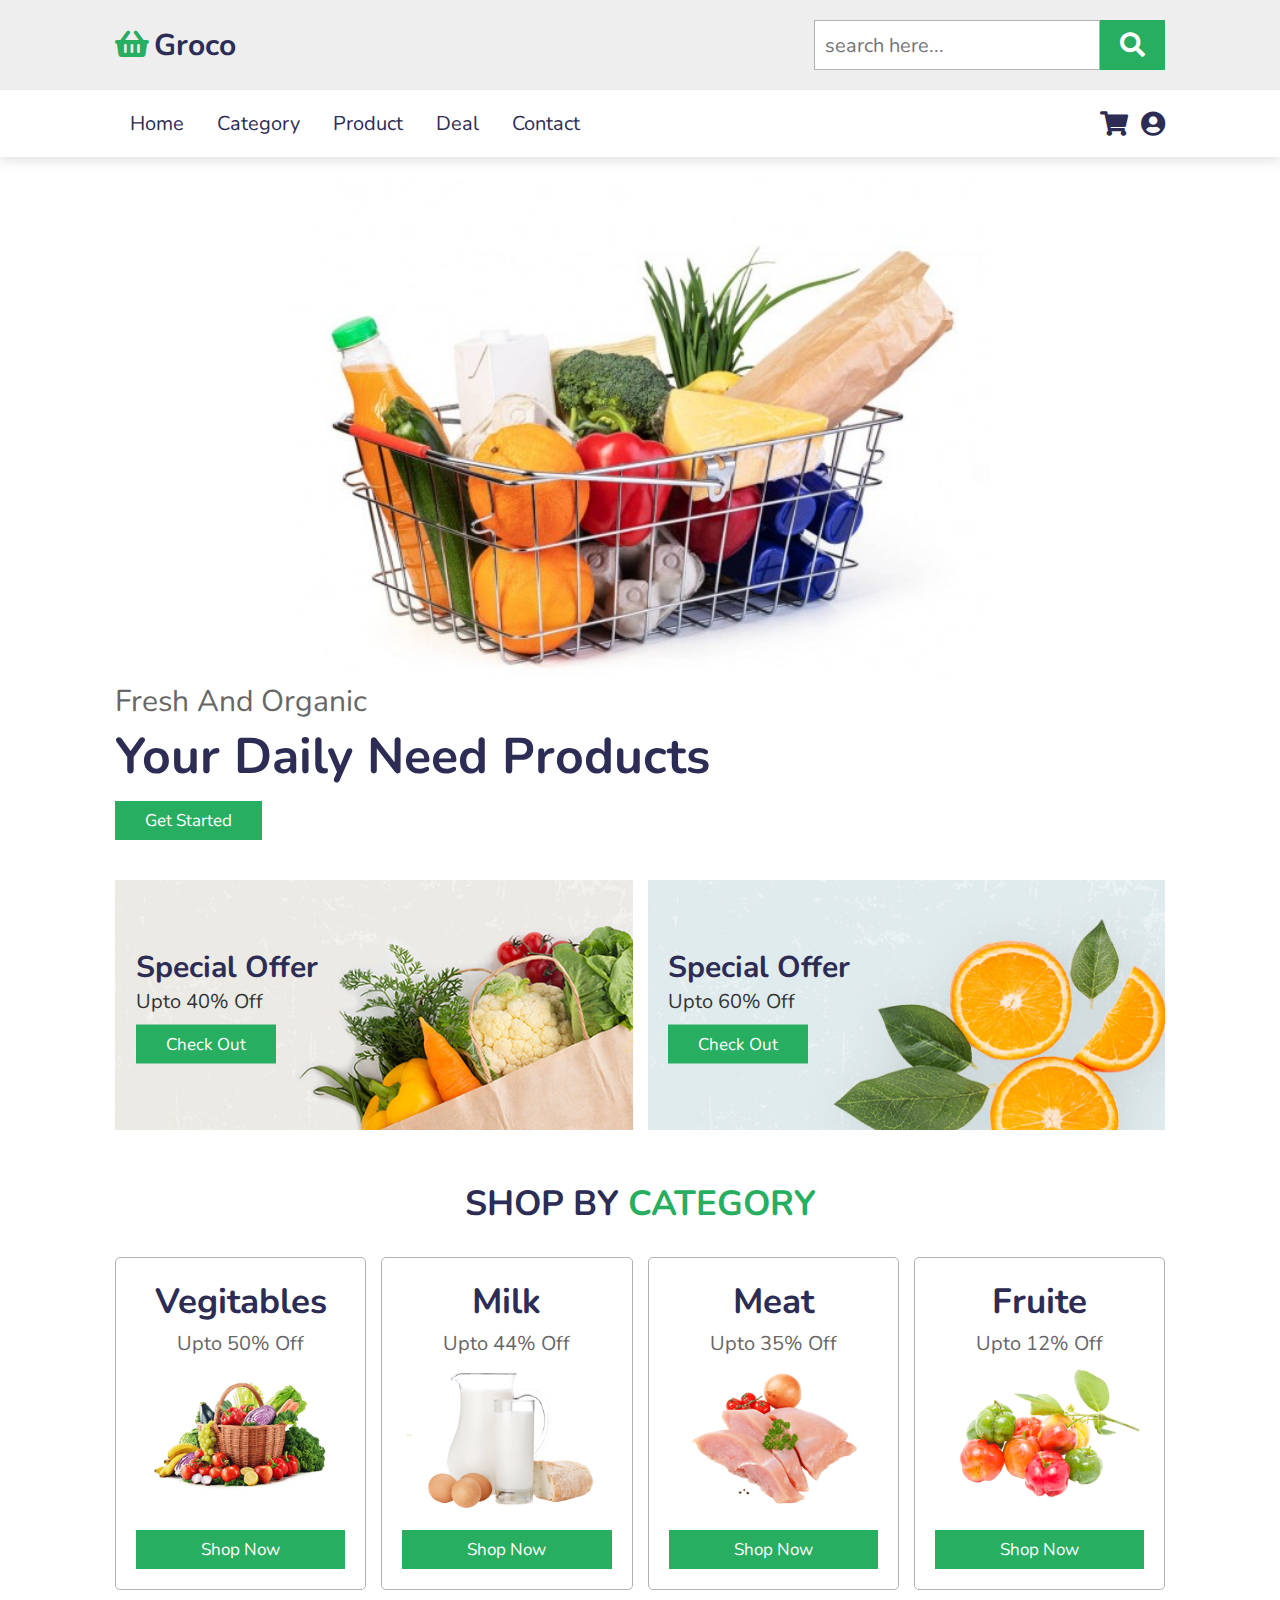
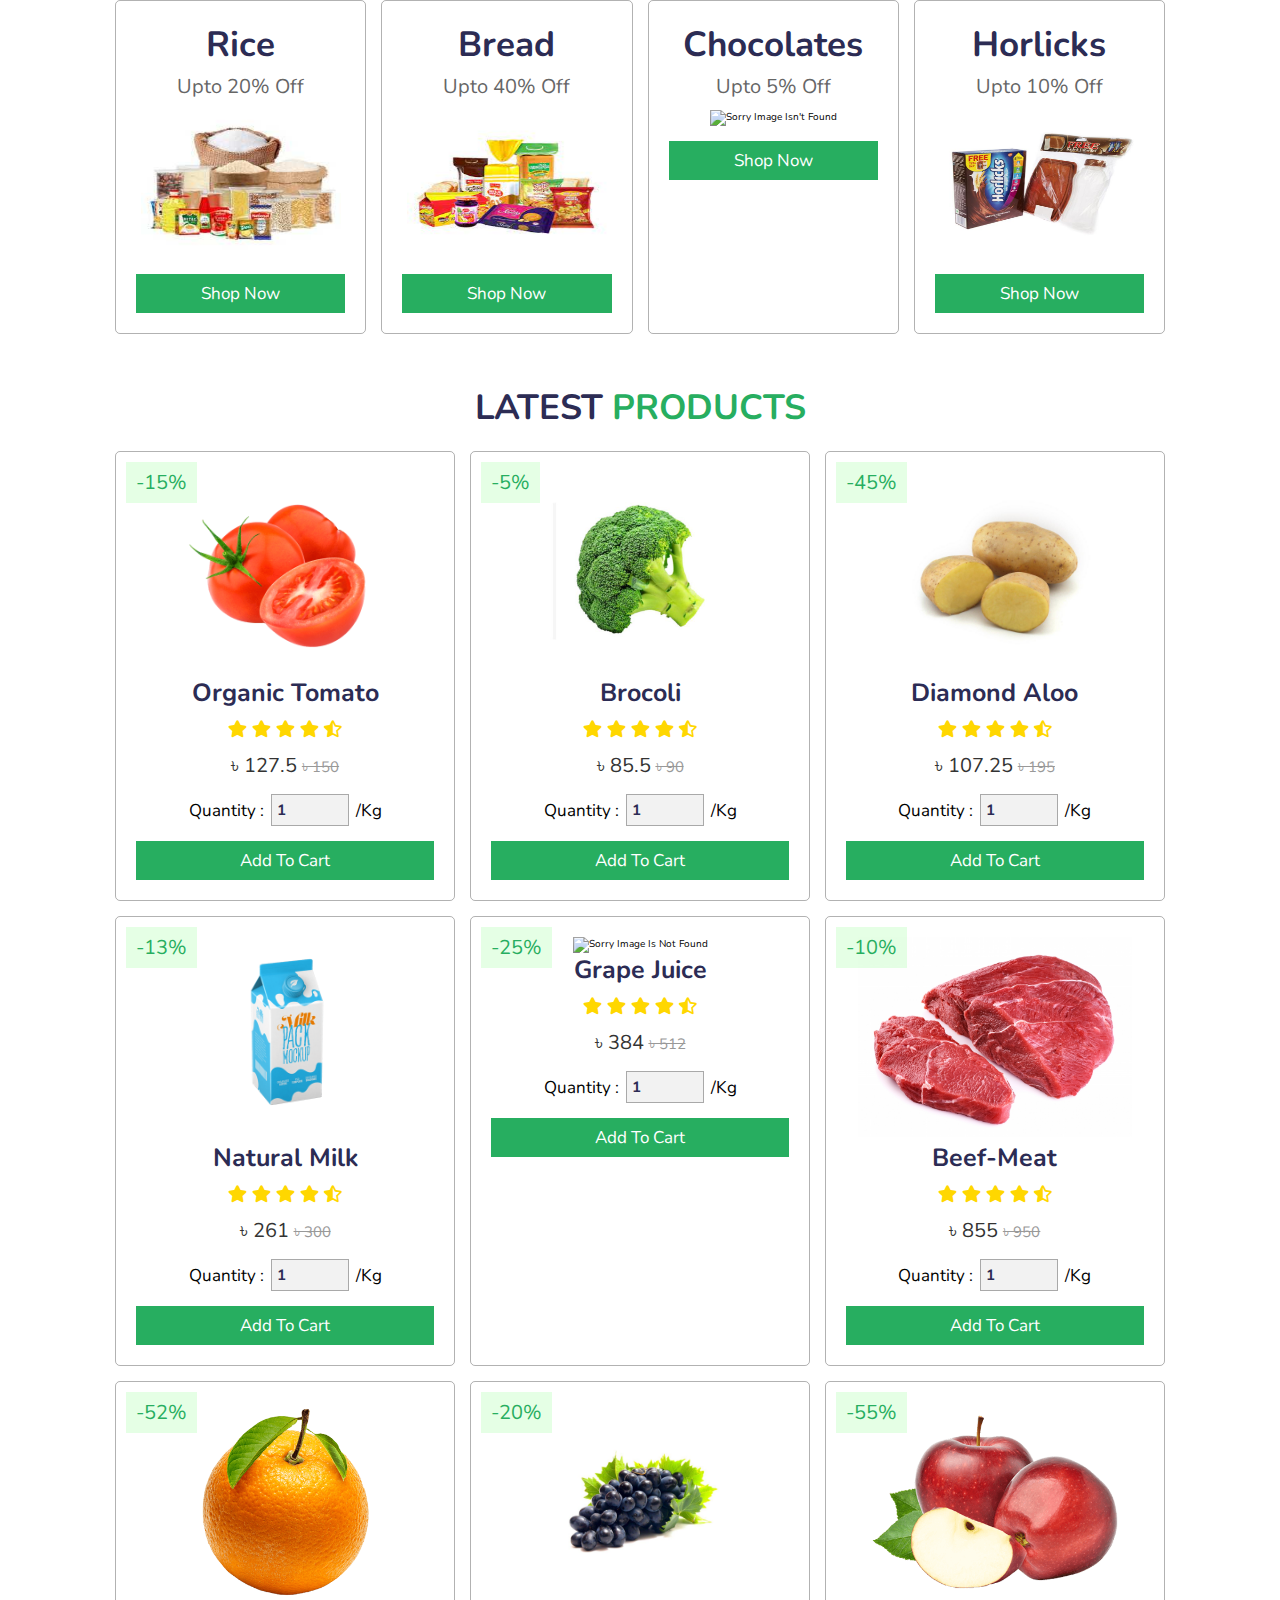
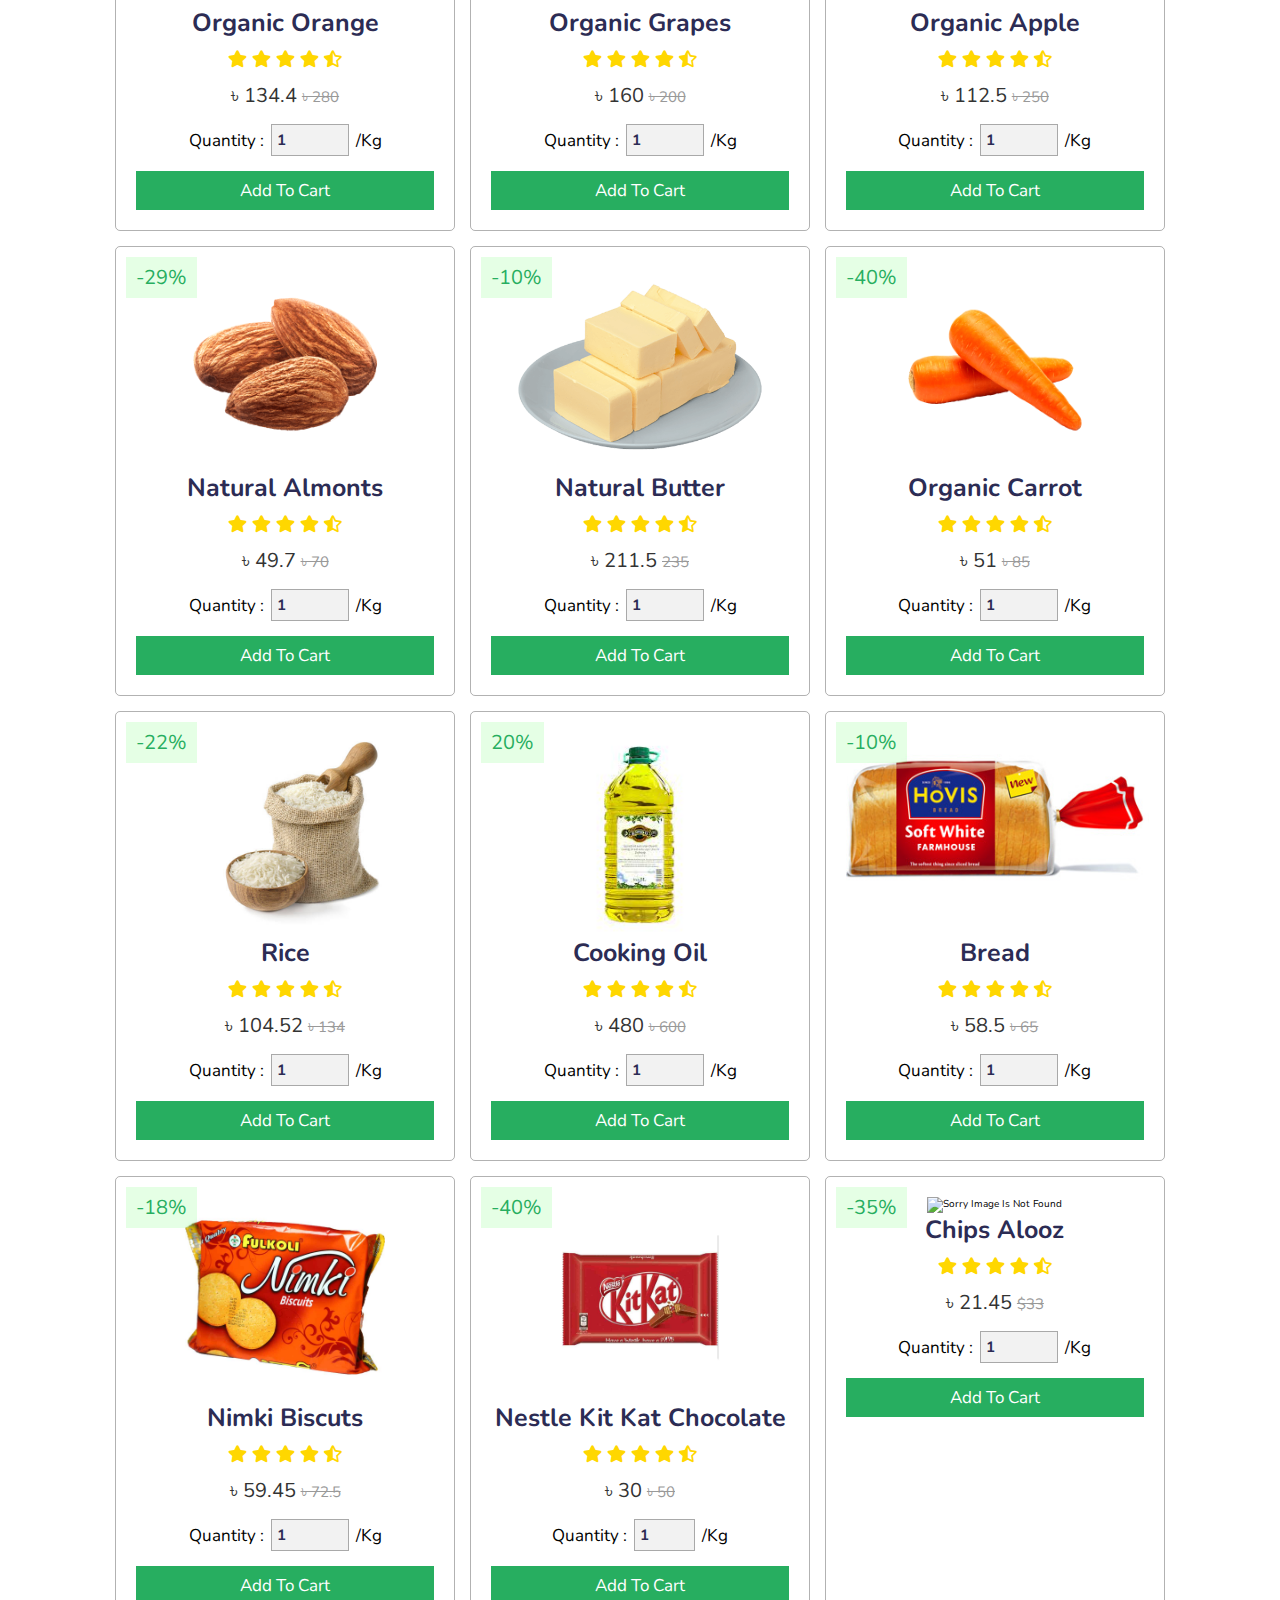
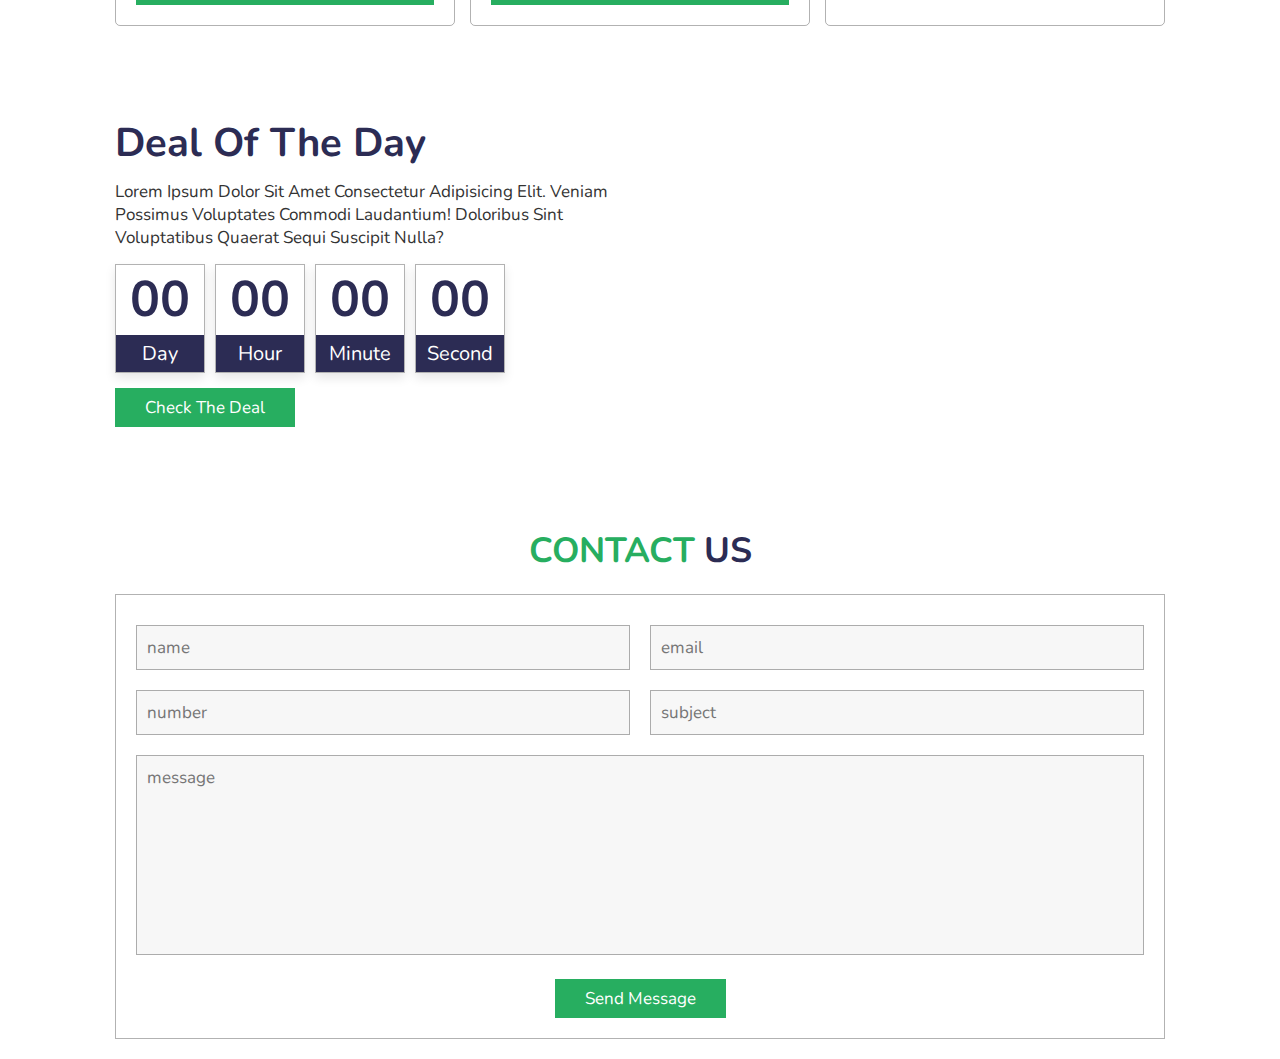
==== commit 3d78576e: "second commit" ====
--- a/index.html
+++ b/index.html
@@ -32,7 +32,7 @@
                 <a href="#category">Category</a>
                 <a href="#product">Product</a>
                 <a href="#deal">Deal</a>
-                <a href="#">Contact</a>
+                <a href="#contact">Contact</a>
             </nav>
 
             <div class="icons">
@@ -170,7 +170,7 @@
                     <a href="#" class="fas fa-share"></a>
                     <a href="#" class="fas fa-eye"></a>
                 </div>
-                <img src="images/product-1.png" alt="">
+                <img src="images/product-1.png" alt="Sorry image is not found">
                 <h3>organic tomato</h3>
                 <div class="stars">
                     <i class="fas fa-star"></i>
@@ -182,7 +182,7 @@
                 <div class="price"> ৳ 127.5 <span> ৳ 150 </span> </div>
                 <div class="quantity">
                     <span>quantity : </span>
-                    <input type="number" min="1" max="1000" value="1">
+                    <input type="number" min="1" max="1000" value="1" id="p1">
                     <span> /kg </span>
                 </div>
                 <a href="#" class="btn">add to cart</a>
@@ -195,7 +195,7 @@
                     <a href="#" class="fas fa-share"></a>
                     <a href="#" class="fas fa-eye"></a>
                 </div>
-                <img src="images/product-2.jpg" alt="">
+                <img src="images/product-2.jpg" alt="Sorry image is not found">
                 <h3>Brocoli</h3>
                 <div class="stars">
                     <i class="fas fa-star"></i>
@@ -220,7 +220,7 @@
                     <a href="#" class="fas fa-share"></a>
                     <a href="#" class="fas fa-eye"></a>
                 </div>
-                <img src="images/product-3.jpg" alt="">
+                <img src="images/product-3.jpg" alt="Sorry image is not found">
                 <h3>Diamond Aloo</h3>
                 <div class="stars">
                     <i class="fas fa-star"></i>
@@ -245,7 +245,7 @@
                     <a href="#" class="fas fa-share"></a>
                     <a href="#" class="fas fa-eye"></a>
                 </div>
-                <img src="images/product-4.png" alt="">
+                <img src="images/product-4.png" alt="Sorry image is not found">
                 <h3>natural milk</h3>
                 <div class="stars">
                     <i class="fas fa-star"></i>
@@ -270,7 +270,7 @@
                     <a href="#" class="fas fa-share"></a>
                     <a href="#" class="fas fa-eye"></a>
                 </div>
-                <img src="images/product-5.png" alt="">
+                <img src="images/product-5.png" alt="Sorry image is not found">
                 <h3>Grape juice</h3>
                 <div class="stars">
                     <i class="fas fa-star"></i>
@@ -295,7 +295,7 @@
                     <a href="#" class="fas fa-share"></a>
                     <a href="#" class="fas fa-eye"></a>
                 </div>
-                <img src="images/product-6.jpg" alt="">
+                <img src="images/product-6.jpg" alt="Sorry image is not found">
                 <h3>Beef-meat</h3>
                 <div class="stars">
                     <i class="fas fa-star"></i>
@@ -321,7 +321,7 @@
                     <a href="#" class="fas fa-share"></a>
                     <a href="#" class="fas fa-eye"></a>
                 </div>
-                <img src="images/product-7.png" alt="">
+                <img src="images/product-7.png" alt="Sorry image is not found">
                 <h3>organic orange</h3>
                 <div class="stars">
                     <i class="fas fa-star"></i>
@@ -347,7 +347,7 @@
                     <a href="#" class="fas fa-share"></a>
                     <a href="#" class="fas fa-eye"></a>
                 </div>
-                <img src="images/product-8.jpg" alt="">
+                <img src="images/product-8.jpg" alt="Sorry image is not found">
                 <h3>organic grapes</h3>
                 <div class="stars">
                     <i class="fas fa-star"></i>
@@ -373,7 +373,7 @@
                     <a href="#" class="fas fa-share"></a>
                     <a href="#" class="fas fa-eye"></a>
                 </div>
-                <img src="images/product-9.png" alt="">
+                <img src="images/product-9.png" alt="Sorry image is not found">
                 <h3>organic apple</h3>
                 <div class="stars">
                     <i class="fas fa-star"></i>
@@ -399,7 +399,7 @@
                     <a href="#" class="fas fa-share"></a>
                     <a href="#" class="fas fa-eye"></a>
                 </div>
-                <img src="images/product-10.png" alt="">
+                <img src="images/product-10.png" alt="Sorry image is not found">
                 <h3>natural almonts</h3>
                 <div class="stars">
                     <i class="fas fa-star"></i>
@@ -424,7 +424,7 @@
                     <a href="#" class="fas fa-share"></a>
                     <a href="#" class="fas fa-eye"></a>
                 </div>
-                <img src="images/product-11.png" alt="">
+                <img src="images/product-11.png" alt="Sorry image is not found">
                 <h3>natural butter</h3>
                 <div class="stars">
                     <i class="fas fa-star"></i>
@@ -449,7 +449,7 @@
                     <a href="#" class="fas fa-share"></a>
                     <a href="#" class="fas fa-eye"></a>
                 </div>
-                <img src="images/product-12.png" alt="">
+                <img src="images/product-12.png" alt="Sorry image is not found">
                 <h3>organic carrot</h3>
                 <div class="stars">
                     <i class="fas fa-star"></i>
@@ -474,7 +474,7 @@
                     <a href="#" class="fas fa-share"></a>
                     <a href="#" class="fas fa-eye"></a>
                 </div>
-                <img src="images/product-13.jpg" alt="">
+                <img src="images/product-13.jpg" alt="Sorry image is not found">
                 <h3>Rice</h3>
                 <div class="stars">
                     <i class="fas fa-star"></i>
@@ -499,7 +499,7 @@
                     <a href="#" class="fas fa-share"></a>
                     <a href="#" class="fas fa-eye"></a>
                 </div>
-                <img src="images/product-14.jpg" alt="">
+                <img src="images/product-14.jpg" alt="Sorry image is not found">
                 <h3>Cooking Oil</h3>
                 <div class="stars">
                     <i class="fas fa-star"></i>
@@ -525,7 +525,7 @@
                     <a href="#" class="fas fa-share"></a>
                     <a href="#" class="fas fa-eye"></a>
                 </div>
-                <img src="images/product-15.jpg" alt="">
+                <img src="images/product-15.jpg" alt="Sorry image is not found">
                 <h3>Bread</h3>
                 <div class="stars">
                     <i class="fas fa-star"></i>
@@ -551,7 +551,7 @@
                     <a href="#" class="fas fa-share"></a>
                     <a href="#" class="fas fa-eye"></a>
                 </div>
-                <img src="images/product-16.jpg" alt="">
+                <img src="images/product-16.jpg" alt="Sorry image is not found">
                 <h3>Nimki Biscuts</h3>
                 <div class="stars">
                     <i class="fas fa-star"></i>
@@ -589,7 +589,7 @@
                 <div class="price"> ৳ 30 <span> ৳ 50 </span> </div>
                 <div class="quantity">
                     <span>quantity : </span>
-                    <input type="number" min="1" max="1000" value="1">
+                    <input type="number" min="1" max="10" value="1">
                     <span> /kg </span>
                 </div>
                 <a href="#" class="btn">add to cart</a>
@@ -602,7 +602,7 @@
                     <a href="#" class="fas fa-share"></a>
                     <a href="#" class="fas fa-eye"></a>
                 </div>
-                <img src="images/product-18.png" alt="">
+                <img src="images/product-18.png" alt="Sorry image is not found">
                 <h3>Chips Alooz</h3>
                 <div class="stars">
                     <i class="fas fa-star"></i>
@@ -623,6 +623,63 @@
         </div>
 
     </section>
+
+    <section class="deal" id="deal">
+
+        <div class="content">
+    
+            <h3 class="title">deal of the day</h3>
+            <p>Lorem ipsum dolor sit amet consectetur adipisicing elit. Veniam possimus voluptates commodi laudantium! Doloribus sint voluptatibus quaerat sequi suscipit nulla?</p>
+    
+            <div class="count-down">
+                <div class="box">
+                    <h3 id="day">00</h3>
+                    <span>day</span>
+                </div>
+                <div class="box">
+                    <h3 id="hour">00</h3>
+                    <span>hour</span>
+                </div>
+                <div class="box">
+                    <h3 id="minute">00</h3>
+                    <span>minute</span>
+                </div>
+                <div class="box">
+                    <h3 id="second">00</h3>
+                    <span>second</span>
+                </div>
+            </div>
+    
+            <a href="#" class="btn">check the deal</a>
+    
+        </div>
+    
+    </section>
+
+
+    <section class="contact" id="contact">
+
+        <h1 class="heading"> <span>contact</span> us </h1>
+    
+        <form action="">
+    
+            <div class="inputBox">
+                <input type="text" placeholder="name">
+                <input type="email" placeholder="email">
+            </div>
+    
+            <div class="inputBox">
+                <input type="number" placeholder="number">
+                <input type="text" placeholder="subject">
+            </div>
+    
+            <textarea placeholder="message" name="" id="" cols="30" rows="10"></textarea>
+    
+            <input type="submit" value="send message" class="btn">
+    
+        </form>
+    
+    </section>    
 
     <script type="text/javascript" src="custom.js"></script>
     
--- a/style.css
+++ b/style.css
@@ -363,4 +363,85 @@
 
 .product .box-container .box .btn{
   display: block;
+}
+
+.deal{
+  background-position: center;
+  background-size: cover;
+  padding-top: 7rem;
+  padding-bottom: 7rem;
+}
+
+.deal .content{
+  max-width: 50rem;
+}
+
+.deal .content .title{
+  font-size: 4rem;
+  color:var(--black);
+}
+
+.deal .content p{
+  font-size: 1.7rem;
+  padding:1rem 0;
+  color:#333;
+}
+
+.deal .content .count-down{
+  display: flex;
+  gap:1rem;
+  padding:.5rem 0;
+}
+
+.deal .content .count-down .box{
+  width:9rem;
+  text-align: center;
+  box-shadow: 0 .5rem 1rem rgba(0,0,0,.1);
+  border:.1rem solid rgba(0,0,0,.3);
+}
+
+.deal .content .count-down .box h3{
+  color:var(--black);
+  background:#fff;
+  height: 7rem;
+  line-height: 7rem;
+  width:100%;
+  font-size: 5rem;
+}
+
+.deal .content .count-down .box span{
+  display: block;
+  background:var(--black);
+  color:#fff;
+  width:100%;
+  padding:.5rem;
+  font-size: 2rem;
+}
+
+.contact form{
+  text-align: center;
+  padding:2rem;
+  border:.1rem solid rgba(0,0,0,.3);
+}
+
+.contact form .inputBox{
+  display: flex;
+  justify-content: space-between;
+  flex-wrap: wrap;
+}
+
+.contact form .inputBox input, .contact form textarea{
+  padding:1rem;
+  font-size: 1.7rem;
+  background:#f7f7f7;
+  text-transform: none;
+  margin:1rem 0;
+  border:.1rem solid rgba(0,0,0,.3);
+  width: 49%;
+}
+
+.contact form textarea{
+  height: 20rem;
+  resize: none;
+  width: 100%;
 }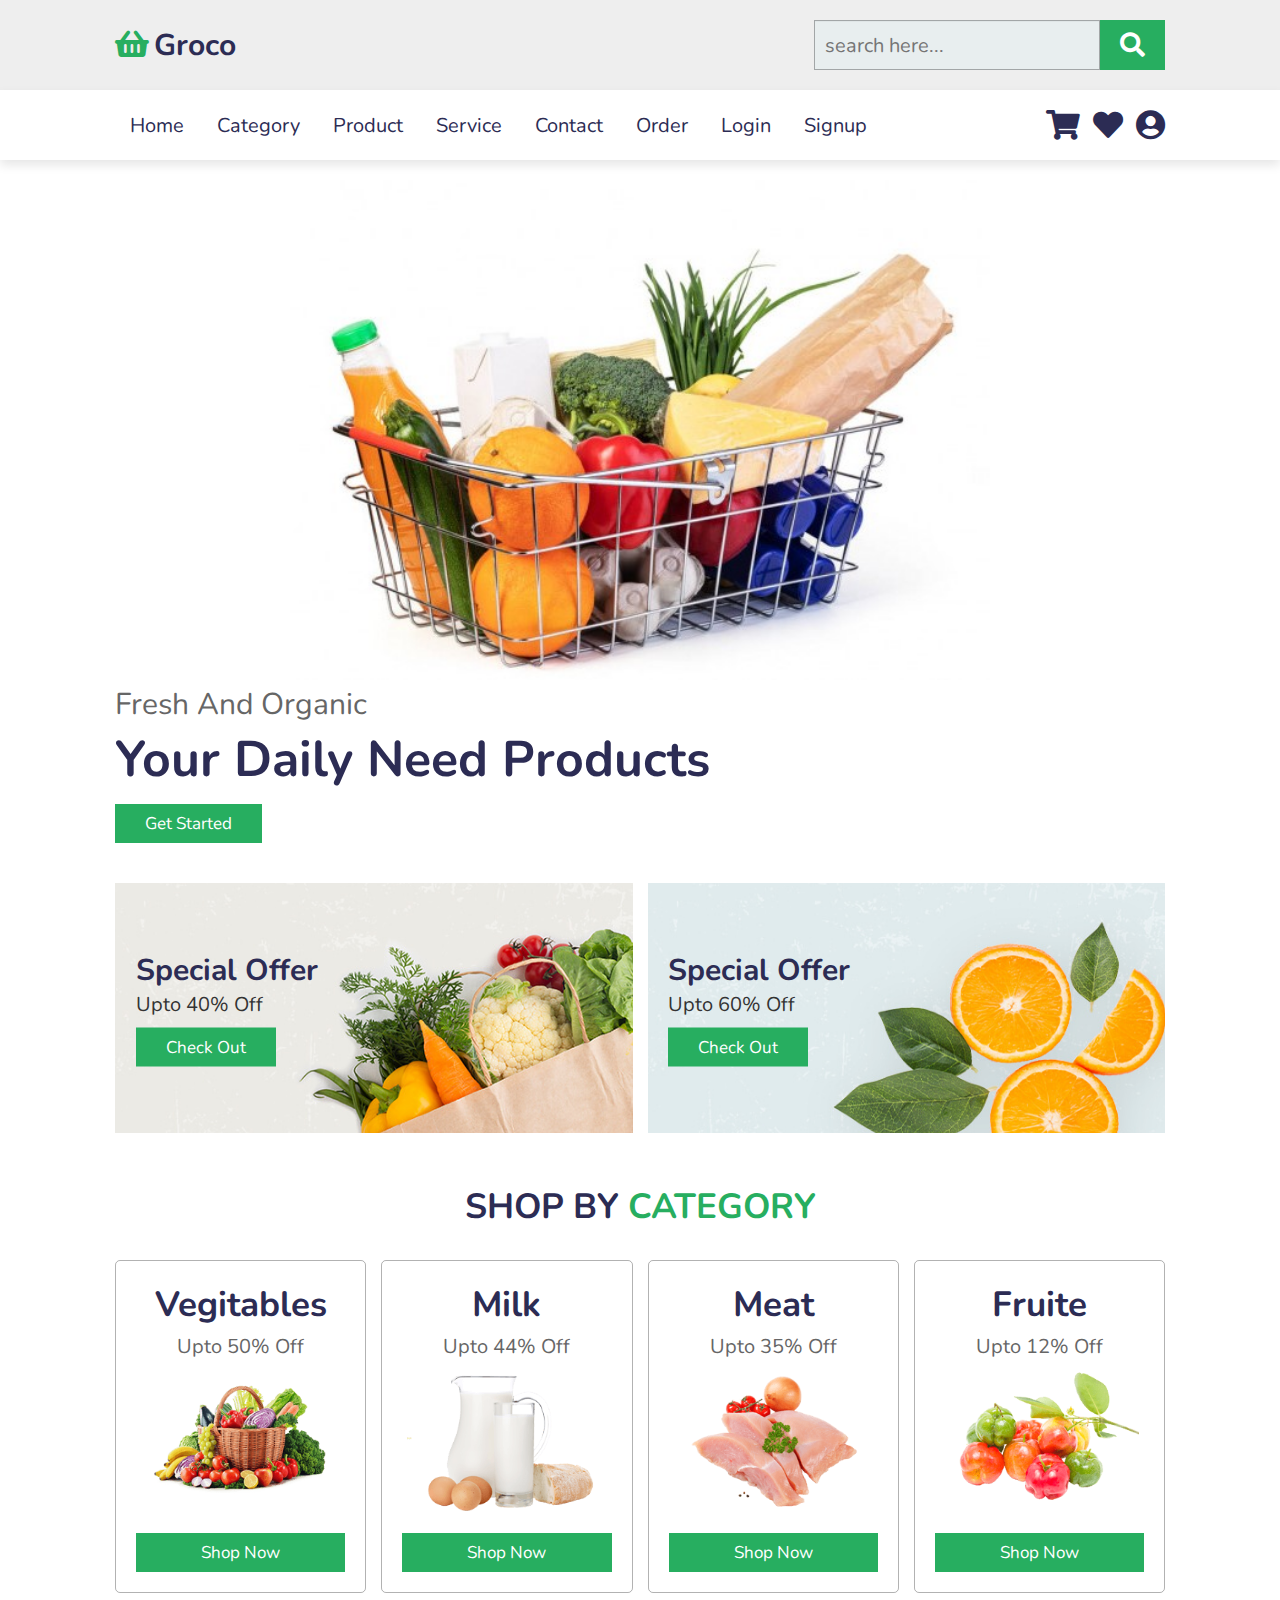
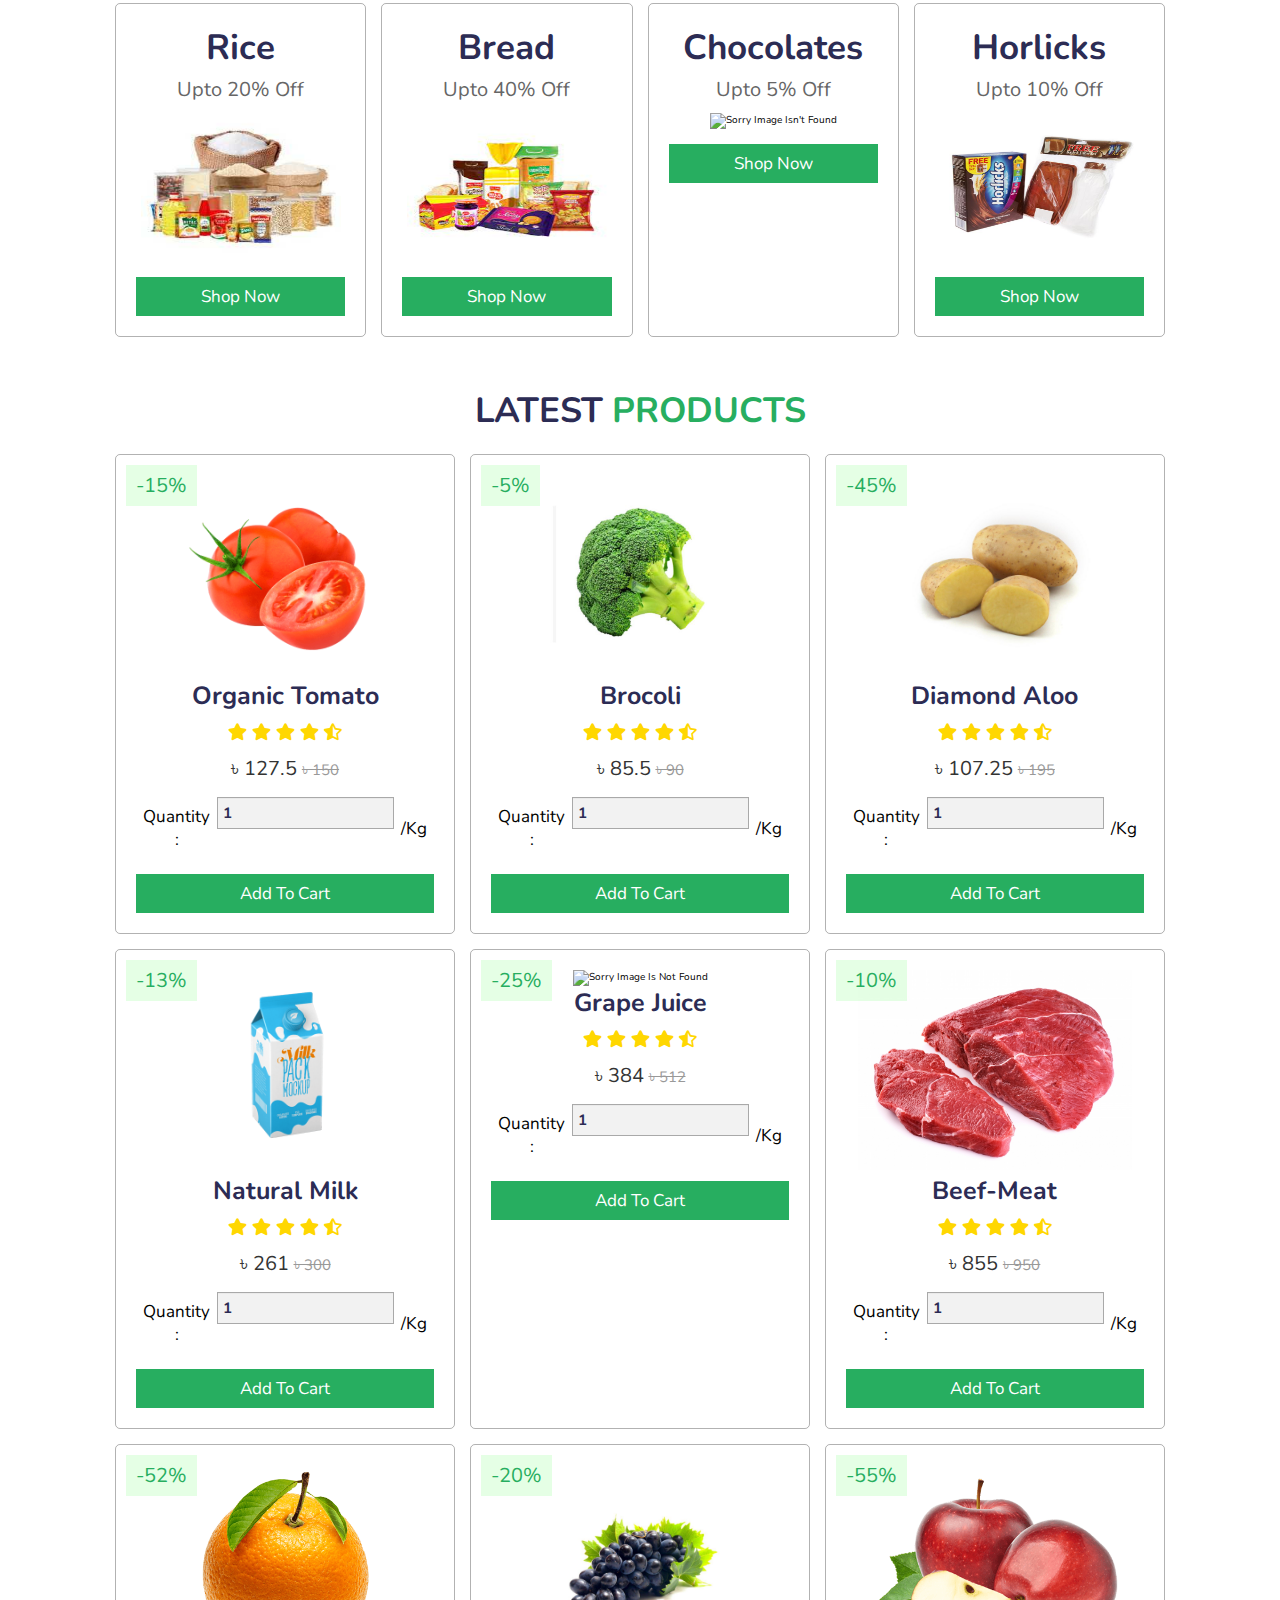
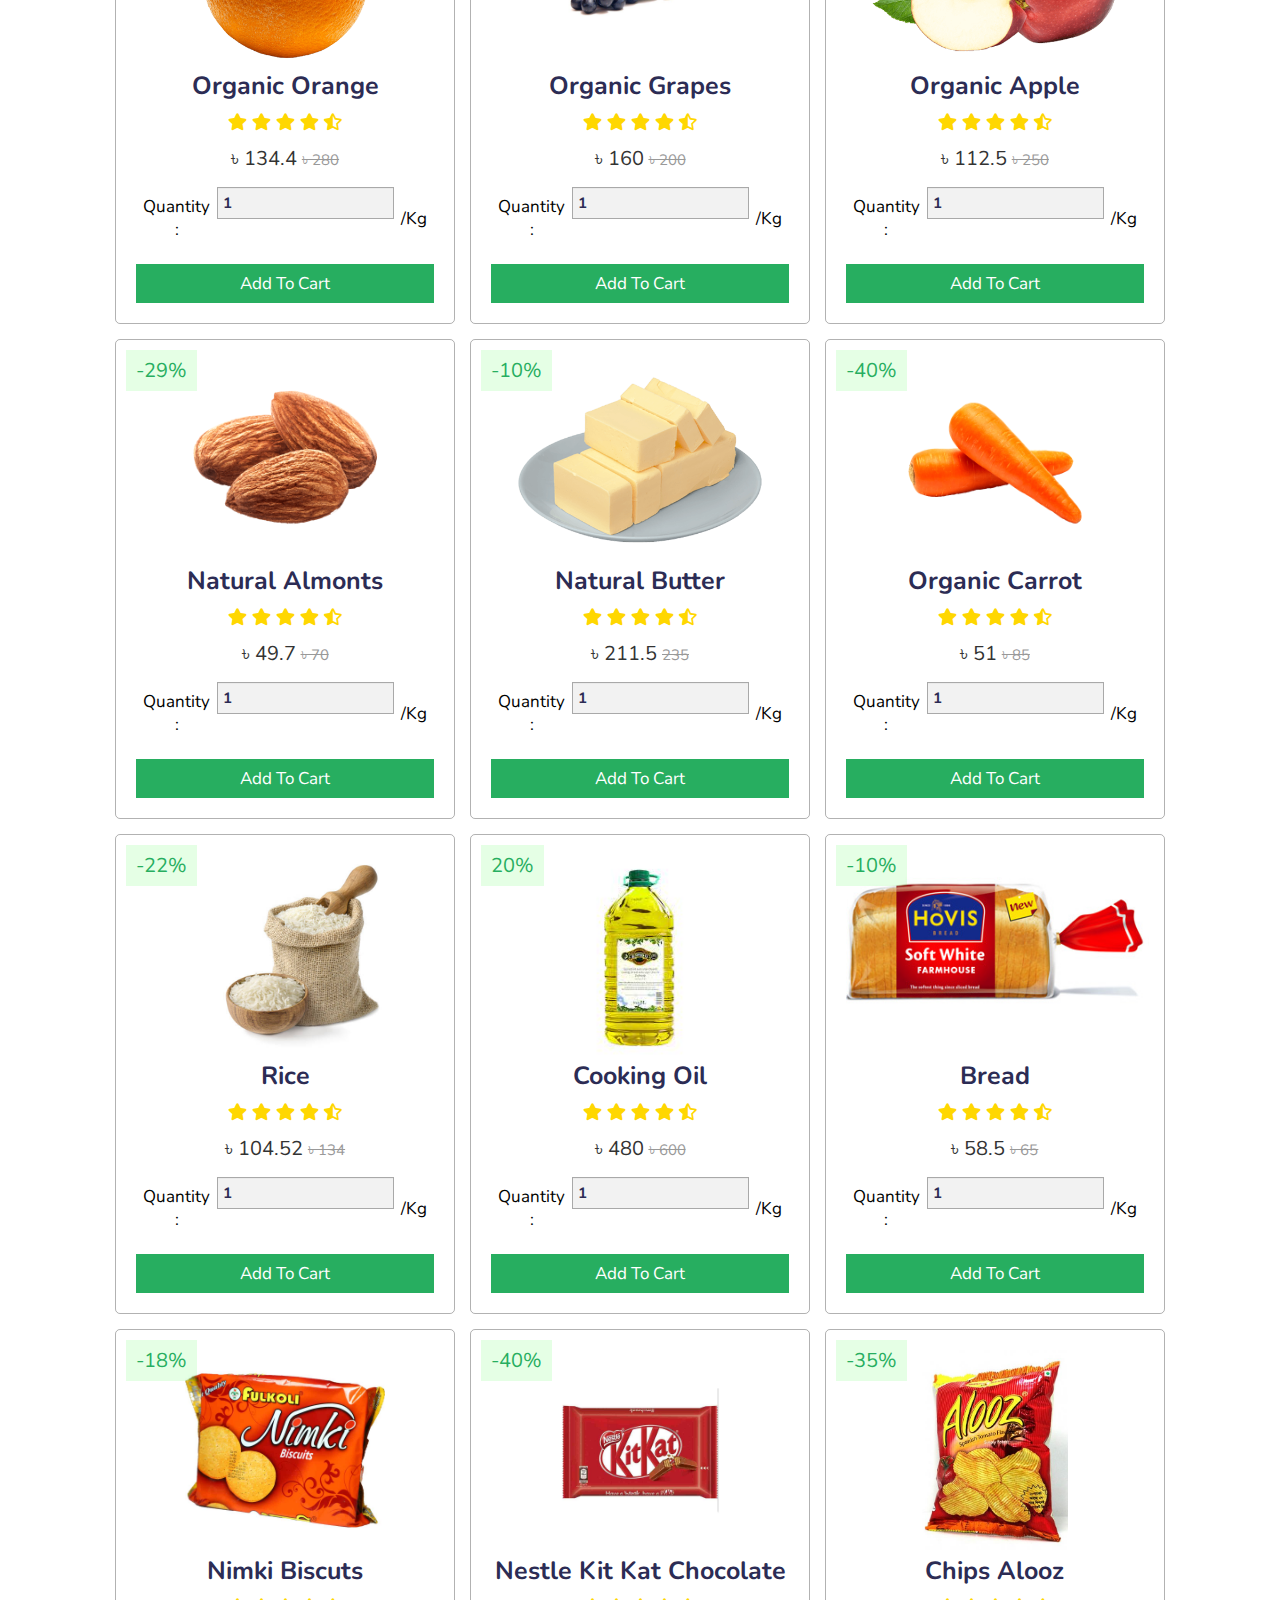
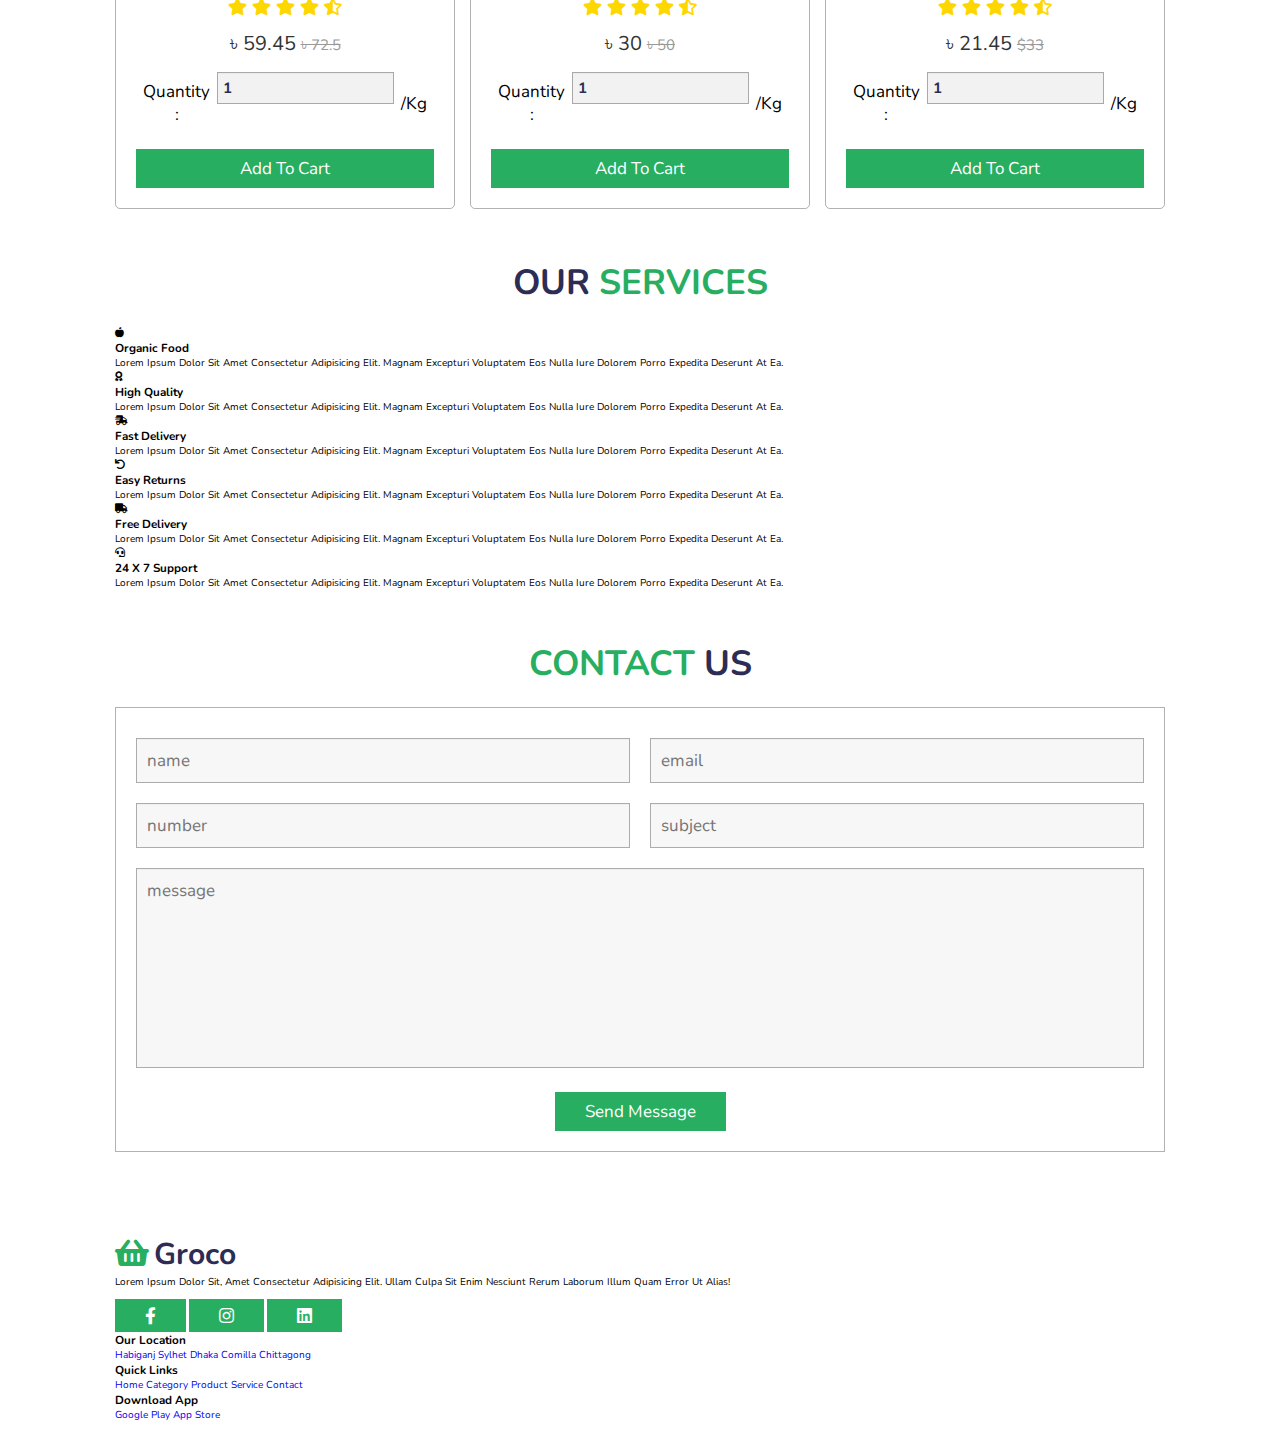
==== commit 2a4856cb: "second commit" ====
--- a/index.html
+++ b/index.html
@@ -9,7 +9,9 @@
     <link href="style.css" type="text/css" rel="stylesheet">
 </head>
 <body>
-    
+
+    <!-- header section -->
+
     <header>
 
         <div class="header-1">
@@ -31,18 +33,25 @@
                 <a href="#home">Home</a>
                 <a href="#category">Category</a>
                 <a href="#product">Product</a>
-                <a href="#deal">Deal</a>
+                <a href="#service">Service</a>
                 <a href="#contact">Contact</a>
+                <a href="order.php">Order</a>
+                <a href="login.php">Login</a>
+                <a href="signup.php">Signup</a>
             </nav>
 
             <div class="icons">
-                <a href="#" class="fas fa-shopping-cart"></a>  
-                <a href="registration.html" class="fas fa-user-circle"></a>
+                <a href="order.php" class="fas fa-shopping-cart"></a>
+                <a href="#" class="fas fa-heart"></a>
+                <a href="#" class="fas fa-user-circle"></a>
             </div>
 
         </div>
 
     </header>
+
+
+    <!-- home section -->
     
     <section class="home" id="home">
 
@@ -57,6 +66,9 @@
         </div>
 
     </section>
+
+
+    <!-- banner section -->
 
     <section class="banner-container">
 
@@ -67,7 +79,7 @@
             <div class="content"> 
                 <h3>special offer</h3>
                 <p>upto 40% off</p>
-                <a href="#" class="btn">check out</a>
+                <a href="#product" class="btn">check out</a>
             </div>
 
         </div>
@@ -79,12 +91,15 @@
             <div class="content">
                 <h3>special offer</h3>
                 <p>upto 60% off</p>
-                <a href="#" class="btn">check out</a>
+                <a href="#product" class="btn">check out</a>
             </div>
 
         </div>
 
     </section>
+
+
+    <!-- category section  -->
 
     <section class="category" id="category">
 
@@ -96,28 +111,28 @@
                 <h3>vegitables</h3>
                 <p>upto 50% off</p>
                 <img src="images/category-1.png" alt="Sorry image isn't found">
-                <a href="#" class="btn">shop now</a>
+                <a href="#product" class="btn">shop now</a>
             </div>
 
             <div class="box">
                 <h3>milk</h3>
                 <p>upto 44% off</p>
                 <img src="images/category-2.png" alt="Sorry image isn't found">
-                <a href="#" class="btn">shop now</a>
+                <a href="#product" class="btn">shop now</a>
             </div>
 
             <div class="box">
                 <h3>meat</h3>
                 <p>upto 35% off</p>
                 <img src="images/category-3.png" alt="Sorry image isn't found">
-                <a href="#" class="btn">shop now</a>
+                <a href="#product" class="btn">shop now</a>
             </div>
 
             <div class="box">
                 <h3>fruite</h3>
                 <p>upto 12% off</p>
                 <img src="images/category-4.png" alt="Sorry image isn't found">
-                <a href="#" class="btn">shop now</a>
+                <a href="#product" class="btn">shop now</a>
             </div>
     
         </div>
@@ -128,34 +143,36 @@
                 <h3>Rice</h3>
                 <p>upto 20% off</p>
                 <img src="images/category-5.jpg" alt="Sorry image isn't found" height="145">
-                <a href="#" class="btn">shop now</a>
+                <a href="#product" class="btn">shop now</a>
             </div>
 
             <div class="box">
                 <h3>bread</h3>
                 <p>upto 40% off</p>
                 <img src="images/category-6.jpg" alt="Sorry image isn't found" height="145">
-                <a href="#" class="btn">shop now</a>
+                <a href="#product" class="btn">shop now</a>
             </div>
 
             <div class="box">
                 <h3>Chocolates</h3>
                 <p>upto 5% off</p>
                 <img src="images/category-7.png" alt="Sorry image isn't found" height="145">
-                <a href="#" class="btn">shop now</a>
+                <a href="#product" class="btn">shop now</a>
             </div>
 
             <div class="box">
                 <h3>Horlicks</h3>
                 <p>upto 10% off</p>
                 <img src="images/category-8.jpg" alt="Sorry image isn't found" height="145">
-                <a href="#" class="btn">shop now</a>
+                <a href="#product" class="btn">shop now</a>
             </div>
     
         </div>
 
     </section>
-    
+
+    
+    <!-- product section -->
 
     <section class="product" id="product">
 
@@ -185,7 +202,7 @@
                     <input type="number" min="1" max="1000" value="1" id="p1">
                     <span> /kg </span>
                 </div>
-                <a href="#" class="btn">add to cart</a>
+                <a href="order.php" class="btn">add to cart</a>
             </div>
 
             <div class="box">
@@ -210,7 +227,7 @@
                     <input type="number" min="1" max="1000" value="1">
                     <span> /kg </span>
                 </div>
-                <a href="#" class="btn">add to cart</a>
+                <a href="order.php" class="btn">add to cart</a>
             </div>
 
             <div class="box">
@@ -235,7 +252,7 @@
                     <input type="number" min="1" max="1000" value="1">
                     <span> /kg </span>
                 </div>
-                <a href="#" class="btn">add to cart</a>
+                <a href="order.php" class="btn">add to cart</a>
             </div>
             
             <div class="box">
@@ -260,7 +277,7 @@
                     <input type="number" min="1" max="1000" value="1">
                     <span> /kg </span>
                 </div>
-                <a href="#" class="btn">add to cart</a>
+                <a href="order.php" class="btn">add to cart</a>
             </div>
 
             <div class="box">
@@ -285,7 +302,7 @@
                     <input type="number" min="1" max="1000" value="1">
                     <span> /kg </span>
                 </div>
-                <a href="#" class="btn">add to cart</a>
+                <a href="order.php" class="btn">add to cart</a>
             </div>
     
             <div class="box">
@@ -310,7 +327,7 @@
                     <input type="number" min="1" max="1000" value="1">
                     <span> /kg </span>
                 </div>
-                <a href="#" class="btn">add to cart</a>
+                <a href="order.php" class="btn">add to cart</a>
             </div>
 
 
@@ -336,7 +353,7 @@
                     <input type="number" min="1" max="1000" value="1">
                     <span> /kg </span>
                 </div>
-                <a href="#" class="btn">add to cart</a>
+                <a href="order.php" class="btn">add to cart</a>
             </div>
 
     
@@ -362,7 +379,7 @@
                     <input type="number" min="1" max="1000" value="1">
                     <span> /kg </span>
                 </div>
-                <a href="#" class="btn">add to cart</a>
+                <a href="order.php" class="btn">add to cart</a>
             </div>
     
     
@@ -388,7 +405,7 @@
                     <input type="number" min="1" max="1000" value="1">
                     <span> /kg </span>
                 </div>
-                <a href="#" class="btn">add to cart</a>
+                <a href="order.php" class="btn">add to cart</a>
             </div>
 
             
@@ -414,7 +431,7 @@
                     <input type="number" min="1" max="1000" value="1">
                     <span> /kg </span>
                 </div>
-                <a href="#" class="btn">add to cart</a>
+                <a href="order.php" class="btn">add to cart</a>
             </div>
     
             <div class="box">
@@ -439,7 +456,7 @@
                     <input type="number" min="1" max="1000" value="1">
                     <span> /kg </span>
                 </div>
-                <a href="#" class="btn">add to cart</a>
+                <a href="order.php" class="btn">add to cart</a>
             </div>
     
             <div class="box">
@@ -464,7 +481,7 @@
                     <input type="number" min="1" max="1000" value="1">
                     <span> /kg </span>
                 </div>
-                <a href="#" class="btn">add to cart</a>
+                <a href="order.php" class="btn">add to cart</a>
             </div>
 
             <div class="box">
@@ -489,7 +506,7 @@
                     <input type="number" min="1" max="1000" value="1">
                     <span> /kg </span>
                 </div>
-                <a href="#" class="btn">add to cart</a>
+                <a href="order.php" class="btn">add to cart</a>
             </div>
 
             <div class="box">
@@ -514,7 +531,7 @@
                     <input type="number" min="1" max="1000" value="1">
                     <span> /kg </span>
                 </div>
-                <a href="#" class="btn">add to cart</a>
+                <a href="order.php" class="btn">add to cart</a>
             </div>
     
 
@@ -540,7 +557,7 @@
                     <input type="number" min="1" max="1000" value="1">
                     <span> /kg </span>
                 </div>
-                <a href="#" class="btn">add to cart</a>
+                <a href="order.php" class="btn">add to cart</a>
             </div>
     
 
@@ -566,7 +583,7 @@
                     <input type="number" min="1" max="1000" value="1">
                     <span> /kg </span>
                 </div>
-                <a href="#" class="btn">add to cart</a>
+                <a href="order.php" class="btn">add to cart</a>
             </div>
 
             
@@ -577,7 +594,7 @@
                     <a href="#" class="fas fa-share"></a>
                     <a href="#" class="fas fa-eye"></a>
                 </div>
-                <img src="images/product-17.jpg" alt="">
+                <img src="images/product-17.jpg" alt="Sorry image is not found">
                 <h3>Nestle Kit Kat Chocolate</h3>
                 <div class="stars">
                     <i class="fas fa-star"></i>
@@ -589,10 +606,10 @@
                 <div class="price"> ৳ 30 <span> ৳ 50 </span> </div>
                 <div class="quantity">
                     <span>quantity : </span>
-                    <input type="number" min="1" max="10" value="1">
-                    <span> /kg </span>
-                </div>
-                <a href="#" class="btn">add to cart</a>
+                    <input type="number" min="1" max="1000" value="1">
+                    <span> /kg </span>
+                </div>
+                <a href="order.php" class="btn">add to cart</a>
             </div>
 
             <div class="box">
@@ -602,7 +619,7 @@
                     <a href="#" class="fas fa-share"></a>
                     <a href="#" class="fas fa-eye"></a>
                 </div>
-                <img src="images/product-18.png" alt="Sorry image is not found">
+                <img src="images/product-18.PNG" alt="Sorry image is not found">
                 <h3>Chips Alooz</h3>
                 <div class="stars">
                     <i class="fas fa-star"></i>
@@ -617,45 +634,64 @@
                     <input type="number" min="1" max="1000" value="1">
                     <span> /kg </span>
                 </div>
-                <a href="#" class="btn">add to cart</a>
+                <a href="order.php" class="btn">add to cart</a>
             </div>
 
         </div>
 
     </section>
 
-    <section class="deal" id="deal">
-
-        <div class="content">
-    
-            <h3 class="title">deal of the day</h3>
-            <p>Lorem ipsum dolor sit amet consectetur adipisicing elit. Veniam possimus voluptates commodi laudantium! Doloribus sint voluptatibus quaerat sequi suscipit nulla?</p>
-    
-            <div class="count-down">
-                <div class="box">
-                    <h3 id="day">00</h3>
-                    <span>day</span>
-                </div>
-                <div class="box">
-                    <h3 id="hour">00</h3>
-                    <span>hour</span>
-                </div>
-                <div class="box">
-                    <h3 id="minute">00</h3>
-                    <span>minute</span>
-                </div>
-                <div class="box">
-                    <h3 id="second">00</h3>
-                    <span>second</span>
-                </div>
-            </div>
-    
-            <a href="#" class="btn">check the deal</a>
-    
+
+   <!-- service section -->
+
+    <section class="service" id="service">
+       
+        <h1 class="heading"> our <span>services</span></h1>
+    
+        <div class="box-container">
+    
+            <div class="box">
+                <i class="fas fa-apple-alt"></i>
+                <h3>organic food</h3>
+                <p>Lorem ipsum dolor sit amet consectetur adipisicing elit. Magnam excepturi voluptatem eos nulla iure dolorem porro expedita deserunt at ea.</p>
+            </div>
+    
+            <div class="box">
+                <i class="fas fa-award"></i>
+                <h3>high quality</h3>
+                <p>Lorem ipsum dolor sit amet consectetur adipisicing elit. Magnam excepturi voluptatem eos nulla iure dolorem porro expedita deserunt at ea.</p>
+            </div>
+    
+            <div class="box">
+                <i class="fas fa-shipping-fast"></i>
+                <h3>fast delivery</h3>
+                <p>Lorem ipsum dolor sit amet consectetur adipisicing elit. Magnam excepturi voluptatem eos nulla iure dolorem porro expedita deserunt at ea.</p>
+            </div>
+    
+            <div class="box">
+                <i class="fas fa-undo"></i>
+                <h3>easy returns</h3>
+                <p>Lorem ipsum dolor sit amet consectetur adipisicing elit. Magnam excepturi voluptatem eos nulla iure dolorem porro expedita deserunt at ea.</p>
+            </div>
+    
+            <div class="box">
+                <i class="fas fa-truck"></i>
+                <h3>free delivery</h3>
+                <p>Lorem ipsum dolor sit amet consectetur adipisicing elit. Magnam excepturi voluptatem eos nulla iure dolorem porro expedita deserunt at ea.</p>
+            </div>
+    
+            <div class="box">
+                <i class="fas fa-headset"></i>
+                <h3>24 x 7 support</h3>
+                <p>Lorem ipsum dolor sit amet consectetur adipisicing elit. Magnam excepturi voluptatem eos nulla iure dolorem porro expedita deserunt at ea.</p>
+            </div>
+            
         </div>
     
     </section>
 
+
+    <!-- contact section -->
 
     <section class="contact" id="contact">
 
@@ -679,7 +715,57 @@
     
         </form>
     
-    </section>    
+    </section> <br><br><br>
+
+
+    <!-- footer section -->
+
+    <section class="footer">
+
+        <div class="box-container">
+
+            <div class="box">
+                <a href="#" class="logo"><i class="fas fa-shopping-basket"></i>groco</a>
+                <p>Lorem ipsum dolor sit, amet consectetur adipisicing elit. Ullam culpa sit enim nesciunt rerum laborum illum quam error ut alias!</p>
+                <div class="share">
+                    <a href="#" class="btn fab fa-facebook-f"></a>
+                    <a href="#" class="btn fab fa-instagram"></a>
+                    <a href="#" class="btn fab fa-linkedin"></a>
+                </div>
+            </div>
+            
+            <div class="box">
+                <h3>our location</h3>
+                <div class="links">
+                    <a href="#">Habiganj</a>
+                    <a href="#">Sylhet</a>
+                    <a href="#">Dhaka</a>
+                    <a href="#">Comilla</a>
+                    <a href="#">Chittagong</a>
+                </div>
+            </div>
+
+            <div class="box">
+                <h3>quick links</h3>
+                <div class="links">
+                    <a href="#">home</a>
+                    <a href="#">category</a>
+                    <a href="#">product</a>
+                    <a href="#">Service</a>
+                    <a href="#">contact</a>
+                </div>
+            </div>
+
+            <div class="box">
+                <h3>download app</h3>
+                <div class="links">
+                    <a href="#">google play</a>
+                    <a href="#">app store</a>
+                </div>
+            </div>
+        </div>
+
+    </section>
 
     <script type="text/javascript" src="custom.js"></script>
     
--- a/style.css
+++ b/style.css
@@ -50,7 +50,7 @@
   text-align: center;
   color:var(--black);
   text-transform: uppercase;
-  padding:1rem;
+  padding: 1rem;
   font-size: 3.5rem;
   padding-bottom: 2rem;
 }
@@ -138,7 +138,7 @@
 }
 
 .header-2 .icons a{
-  font-size: 2.5rem;
+  font-size: 3rem;
   color:var(--black);
   padding-left: 1rem;
 }
@@ -444,4 +444,116 @@
   height: 20rem;
   resize: none;
   width: 100%;
-}+}
+
+*, *:before, *:after {
+  -moz-box-sizing: border-box;
+  -webkit-box-sizing: border-box;
+  box-sizing: border-box;
+}
+
+.b1{
+  font-family: 'Nunito', sans-serif;
+  color: #384047;
+}
+
+.f1 {
+  max-width: 500px;
+  margin: 100px auto;
+  padding: 10px 20px ;
+  background: #f4f7f8;
+  border-radius: 8px;
+}
+
+.heading1 {
+  margin: 0 0 30px 0;
+  text-align: center;
+  font-size: 40px;
+}
+
+input[type="text"],
+input[type="password"],
+input[type="date"],
+input[type="datetime"],
+input[type="email"],
+input[type="number"],
+input[type="search"],
+input[type="tel"],
+input[type="time"],
+input[type="url"],
+textarea,
+select {
+  background: rgba(255,255,255,0.1);
+  border: none;
+  font-size: 16px;
+  height: auto;
+  margin: 0;
+  outline: 0;
+  padding: 15px;
+  width: 100%;
+  background-color: #e8eeef;
+  color: #8a97a0;
+  box-shadow: 0 1px 0 rgba(0,0,0,0.03) inset;
+  margin-bottom: 30px;
+}
+
+input[type="radio"],
+input[type="checkbox"] {
+  margin: 0 4px 8px 0;
+}
+
+select {
+  padding: 6px;
+  height: 32px;
+  border-radius: 2px;
+}
+
+button {
+  padding: 19px 39px 18px 39px;
+  color: #FFF;
+  background-color: #4bc970;
+  font-size: 18px;
+  text-align: center;
+  font-style: normal;
+  border-radius: 5px;
+  width: 100%;
+  border: 1px solid #3ac162;
+  border-width: 1px 1px 3px;
+  box-shadow: 0 -1px 0 rgba(255,255,255,0.1) inset;
+  margin-bottom: 10px;
+}
+
+fieldset {
+  margin-bottom: 30px;
+  border: none;
+}
+
+legend {
+  font-size: 1.4em;
+  margin-bottom: 10px;
+}
+
+label {
+  display: block;
+  margin-bottom: 8px;
+  font-size: 18px;
+}
+
+label.light {
+  font-weight: 300;
+  display: inline;
+}
+
+.number {
+  background-color: #5fcf80;
+  color: #fff;
+  height: 30px;
+  width: 30px;
+  display: inline-block;
+  font-size: 0.8em;
+  margin-right: 4px;
+  line-height: 30px;
+  text-align: center;
+  text-shadow: 0 1px 0 rgba(255,255,255,0.2);
+  border-radius: 100%;
+}
